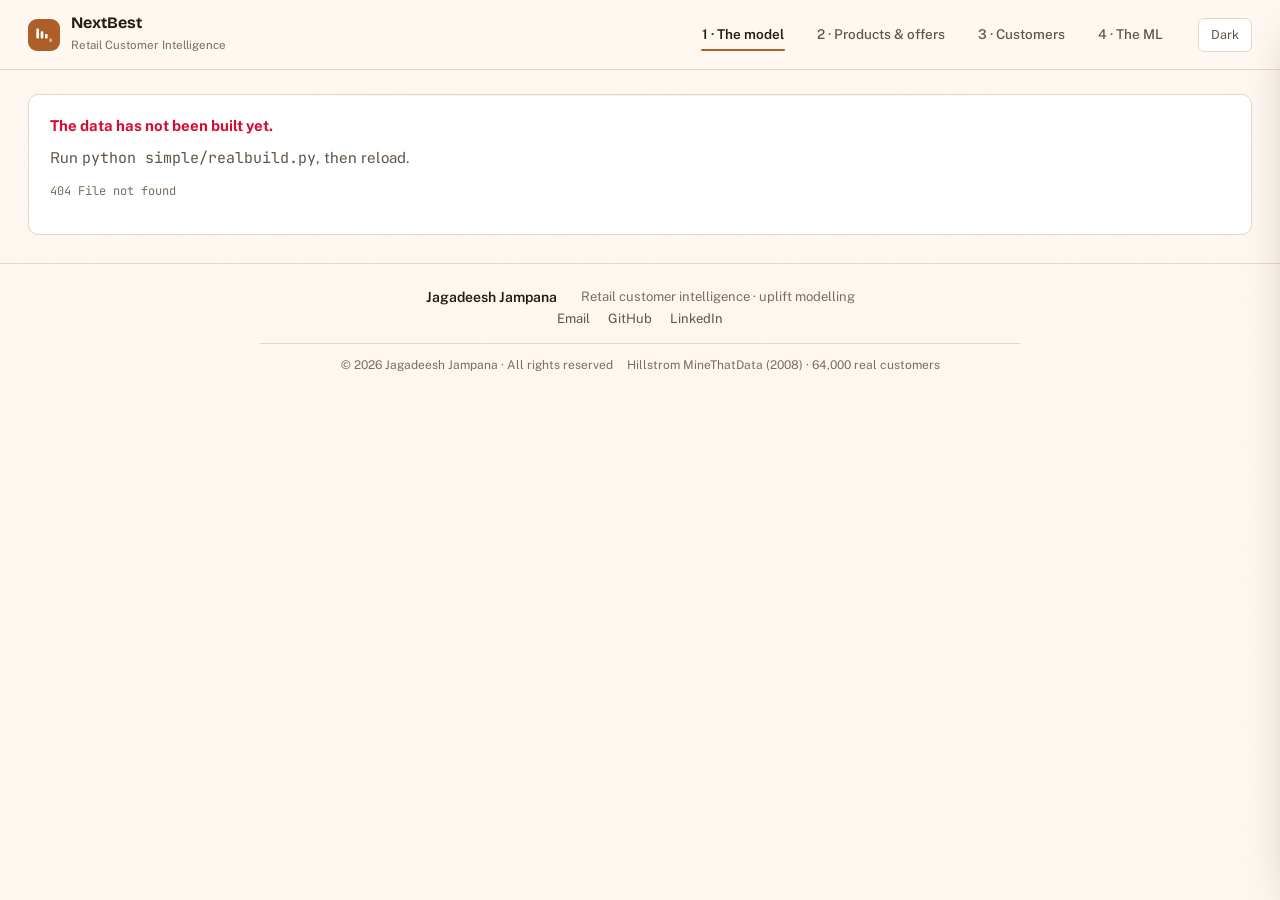
==== docs/index.html @ edd1a8e9 "Warm theme, copper brand, full-width layout The neutrals were plum-tinted and read pink. Rebuilt on " ====
<!doctype html>
<html lang="en" data-theme="light">
<head>
<meta charset="utf-8">
<meta name="viewport" content="width=device-width,initial-scale=1">
<title>NextBest</title>
<meta property="og:title" content="NextBest — Retail Customer Intelligence">
<meta name="description" content="Which customers a campaign actually changes the behaviour of, measured on 64,000 real customers.">
<link rel="preconnect" href="https://fonts.googleapis.com">
<link rel="preconnect" href="https://fonts.gstatic.com" crossorigin>
<link rel="stylesheet" href="https://fonts.googleapis.com/css2?family=Bricolage+Grotesque:opsz,wght@12..96,600;12..96,700;12..96,800&family=JetBrains+Mono:wght@400;500&family=Public+Sans:wght@400;500;600&display=swap">
<link rel="stylesheet" href="styles.css?v=4a8e8491">
<link rel="icon" href="data:image/svg+xml,<svg xmlns='http://www.w3.org/2000/svg' viewBox='0 0 32 32'><rect width='32' height='32' rx='8' fill='%23AD5E29'/><g fill='white' transform='translate(4 4) scale(1)'><rect x='2.8' y='4.2' width='3.2' height='12' rx='1.1'/><rect x='8' y='7.4' width='3.2' height='8.8' rx='1.1'/><rect x='13.2' y='10.8' width='3.2' height='5.4' rx='1.1'/><rect x='18.4' y='16.2' width='3.2' height='4.2' rx='1.1' opacity='.55'/></g></svg>">
<script>window.NB_STATIC=1</script>
</head>
<body>

<header class="top">
  <div class="top-in">
    <div class="brand">
      <div class="mark" id="mark" role="img" aria-label="NextBest"><svg viewBox="0 0 24 24" fill="currentColor" aria-hidden="true" focusable="false"><rect x="2.8" y="4.2" width="3.2" height="12" rx="1.1"/><rect x="8" y="7.4" width="3.2" height="8.8" rx="1.1"/><rect x="13.2" y="10.8" width="3.2" height="5.4" rx="1.1"/><rect x="18.4" y="16.2" width="3.2" height="4.2" rx="1.1" opacity=".55"/></svg></div>
      <div><b id="bname">NextBest</b><span id="btag">Retail Customer Intelligence</span></div>
    </div>
    <nav class="tabs" role="tablist" aria-label="Sections">
      <button class="tab on" data-tab="models" role="tab" aria-selected="true">1 &middot; The model</button>
      <button class="tab" data-tab="products" role="tab" aria-selected="false">2 &middot; Products &amp; offers</button>
      <button class="tab" data-tab="customers" role="tab" aria-selected="false">3 &middot; Customers</button>
      <button class="tab" data-tab="reference" role="tab" aria-selected="false">4 &middot; The ML</button>
    </nav>
    <button class="iconbtn" id="theme" aria-label="Switch colour theme">Light</button>
  </div>
</header>

<main class="wrap" id="view"></main>

<footer class="site-foot">
  <div class="foot-in foot-who">
    <b>Jagadeesh Jampana</b><span>Retail customer intelligence &middot; uplift modelling</span>
  </div>
  <nav class="foot-in foot-links" aria-label="Contact">
    <a href="mailto:jagadeeshjampana5@gmail.com">Email</a>
    <a href="https://github.com/Jampana-Jagadeesh" target="_blank" rel="noopener">GitHub</a>
    <a href="https://linkedin.com/in/jampana-jagadeesh-9704002a2/" target="_blank" rel="noopener">LinkedIn</a>
  </nav>
  <div class="foot-in foot-legal">
    <span>&copy; 2026 Jagadeesh Jampana &middot; All rights reserved</span>
    <span>Hillstrom MineThatData (2008) &middot; 64,000 real customers</span>
  </div>
</footer>

<div class="scrim" id="scrim"></div>
<aside class="drawer" id="drawer" aria-label="Customer detail"></aside>

<script src="app.js?v=efc2454f"></script>
</body>
</html>
---- docs/styles.css ----
/* ==========================================================================
   NextBest - Retail Customer Intelligence

   Theme: WARM. Cream and espresso, copper brand, colour only on the data.

   Anchored on #FFF8F0 and #2C1A0E. The neutrals carry a warm hue rather than
   being flat grey, which is what stops an interface reading as defaulted.

   The brand is copper and appears only as identity -- the mark, the focus ring.
   It sits well away from every data colour (dE 19.8 light, 39.4 dark), so it
   can never be misread as a value. An earlier palette used one colour for both
   the brand and the persuadable quadrant.

   blue = act, amber = leave alone, warm grey = ignore, red = stop.

   Contrast: all 40 foreground/background pairs clear WCAG AA 4.5:1 in both
   modes, including every colour on its own tinted ground.

   In light mode the page and the card sit close together by design -- the card
   is white on cream -- so the hairline does the separating at 1.35:1 against
   the page and 1.42:1 against the card.

   Colour-blind separation between the four states, worst pair:
   light  protanopia dE 17.0, deuteranopia dE 12.2
   dark   protanopia dE 10.6, deuteranopia dE 12.6
   Icons carry the meaning too, because with four states where one must be grey
   and one must be red, no hue assignment clears every gate.
   ========================================================================= */

:root{
  /* ---- surfaces: warm cream, white cards ------------------------------- */
  --bg:#FFF8F0; --card:#FFFFFF; --card2:#FAF2E8; --card3:#F4E8D9;
  --line:#E4D6C8; --line2:#C8B29D;
  --ink:#241B14; --ink2:#615448; --ink3:#7B6D60;

  /* ---- brand: identity, navigation, focus. Never a data colour. -------- */
  --accent:#AD5E29; --accent-soft:#FAECE1; --on-accent:#FFFFFF;

  /* ---- the four decisions: the only hue that carries meaning ----------- */
  --act:#0967DB;     --act-soft:#E3EEFC;     /* contact them       5.31:1 */
  --caution:#755602; --caution-soft:#FCF4E3; /* no offer needed    6.64:1 */
  --dead:#7B6D60;    --dead-soft:#FAF2E8;    /* not worth it       4.68:1 */
  --harm:#D20D31;    --harm-soft:#FCE3E8;    /* leave them alone   5.31:1 */
  --on-harm:#FFFFFF;
  /* brighter still, for graphics and large figures, where the gate is 3:1 */
  --act-v:#0473FB; --caution-v:#B57B00; --dead-v:#7B6D60; --harm-v:#F60934;

  --pos:var(--act); --neg:var(--harm); --zero:var(--ink3);

  --good:var(--act); --good-soft:var(--act-soft);
  --calm:var(--caution); --calm-soft:var(--caution-soft);
  --mute:var(--dead); --mute-soft:var(--dead-soft);
  --stop:var(--harm); --stop-soft:var(--harm-soft); --on-stop:var(--on-harm);

  --r:10px; --r2:6px;
  --shadow:0 1px 2px rgba(36,27,20,.05), 0 1px 3px rgba(36,27,20,.07);
  --lift:0 18px 48px -24px rgba(36,27,20,.45);
  --grain:url("data:image/svg+xml,%3Csvg xmlns='http://www.w3.org/2000/svg' width='140' height='140'%3E%3Cfilter id='g'%3E%3CfeTurbulence type='fractalNoise' baseFrequency='.85' numOctaves='3' stitchTiles='stitch'/%3E%3C/filter%3E%3Crect width='140' height='140' filter='url(%23g)' opacity='.03'/%3E%3C/svg%3E");
  color-scheme:light;
}
[data-theme="dark"]{
  --bg:#2C1A0E; --card:#3F2715; --card2:#4F341E; --card3:#5F4029;
  --line:#724C2F; --line2:#8B6141;
  --ink:#FBF6F1; --ink2:#DACCBE; --ink3:#B5A28F;

  --accent:#D37E45; --accent-soft:#4F341E; --on-accent:#2C1A0E;

  --act:#4294F7;     --act-soft:#122236;     /* 4.83:1 */
  --caution:#FBAD04; --caution-soft:#33280F; /* 7.72:1 */
  --dead:#B5A28F;    --dead-soft:#4F341E;    /* 4.94:1 */
  --harm:#F5607B;    --harm-soft:#361218;    /* 4.60:1 */
  --on-harm:#2C1A0E;
  --act-v:#4294F7; --caution-v:#FFAE01; --dead-v:#B5A28F; --harm-v:#F5607B;

  --pos:var(--act); --neg:var(--harm); --zero:var(--ink3);

  --good:var(--act); --good-soft:var(--act-soft);
  --calm:var(--caution); --calm-soft:var(--caution-soft);
  --mute:var(--dead); --mute-soft:var(--dead-soft);
  --stop:var(--harm); --stop-soft:var(--harm-soft); --on-stop:var(--on-harm);

  --shadow:0 1px 2px rgba(0,0,0,.4), 0 1px 3px rgba(0,0,0,.3);
  --lift:0 18px 48px -20px rgba(0,0,0,.85);
  --grain:url("data:image/svg+xml,%3Csvg xmlns='http://www.w3.org/2000/svg' width='140' height='140'%3E%3Cfilter id='g'%3E%3CfeTurbulence type='fractalNoise' baseFrequency='.85' numOctaves='3' stitchTiles='stitch'/%3E%3C/filter%3E%3Crect width='140' height='140' filter='url(%23g)' opacity='.045'/%3E%3C/svg%3E");
  color-scheme:dark;
}

*{box-sizing:border-box}

@media (max-width:640px){
  /* The four labels wrapped to 2-3 lines each and pushed content off screen. */
  .tabs{overflow-x:auto;scrollbar-width:none;margin-left:0;width:100%}
  .tabs::-webkit-scrollbar{display:none}
  .tab{white-space:nowrap;flex:none;padding:7px 11px;font-size:12.5px}
  .top-in{flex-wrap:wrap;gap:10px}
}

@media print{
  /* Without this the scroll reveal never fires and every page prints blank. */
  .rv,.rv.in{opacity:1!important;transform:none!important}
  body{background:#fff!important;background-image:none!important;color:#000}
  .top,.tabs,.dl,.iconbtn,.scrim,.drawer{display:none!important}
  body::after,body::before{display:none!important}
  .card,.mblock,.hero,.rw,.groups{break-inside:avoid;page-break-inside:avoid}
}
body{margin:0;background-color:var(--bg);background-image:var(--grain);color:var(--ink);
     font:15px/1.6 "Public Sans","Segoe UI",system-ui,sans-serif;-webkit-font-smoothing:antialiased}
h1,h2,h3,h4{font-family:"Bricolage Grotesque","Public Sans",system-ui,sans-serif;margin:0;letter-spacing:-.02em}
.mono,.num{font-family:"JetBrains Mono",ui-monospace,Consolas,monospace;
           font-variant-numeric:tabular-nums}
/* Charts are SVG, so ticks need it set on the element that renders them. */
svg text{font-variant-numeric:tabular-nums}
/* The hero figures keep proportional numerals -- they are display type. */
.v.hero,.big3,.grp .n{font-variant-numeric:normal}
.num{font-variant-numeric:tabular-nums}
button{font:inherit;color:inherit;cursor:pointer}
:focus-visible{outline:2px solid var(--accent);outline-offset:2px;border-radius:5px}
p{margin:0 0 12px}

/* ---------------------------------------------------------------- header */
.top{position:sticky;top:0;z-index:30;background:color-mix(in srgb,var(--bg) 92%,transparent);
     backdrop-filter:blur(14px);border-bottom:1px solid var(--line)}
.top-in{max-width:1760px;margin:0 auto;padding:13px clamp(16px,2.2vw,34px);display:flex;align-items:center;gap:20px}
.brand{display:flex;align-items:center;gap:11px;flex:none}
.mark{width:32px;height:32px;border-radius:9px;background:var(--accent);display:grid;place-items:center;
      color:var(--on-accent);flex:none}
.mark svg{width:20px;height:20px;display:block}
.brand b{font-family:"Bricolage Grotesque",sans-serif;font-weight:700;font-size:16px;display:block;line-height:1.2}
.brand span{font-size:11.5px;color:var(--ink3)}
.tabs{display:flex;gap:3px;margin-left:auto}
.tab{background:none;border:none;padding:7px 15px;border-radius:var(--r2);color:var(--ink2);
     position:relative;
     font-size:13.5px;font-weight:500;transition:.15s}
.tab:hover{background:var(--card2);color:var(--ink)}
/* Quiet chrome: the current tab is marked, not filled. */
.tab.on{background:none;color:var(--ink);font-weight:600}
.tab.on::after{content:"";position:absolute;left:14px;right:14px;bottom:1px;height:2px;
               background:var(--accent);border-radius:2px}
.iconbtn{background:var(--card);border:1px solid var(--line);border-radius:var(--r2);padding:6px 12px;
         font-size:12.5px;color:var(--ink2);flex:none;transition:.15s}
.iconbtn:hover{border-color:var(--line2);color:var(--ink)}

.wrap{max-width:1760px;margin:0 auto;padding:24px clamp(16px,2.2vw,34px) 28px}
.head{margin-bottom:20px}
.head h2{font-size:23px;margin-bottom:5px}
.head p{color:var(--ink2);max-width:none;margin:0;font-size:14.5px}

/* ----------------------------------------------------------------- cards */
.card{background:var(--card);border:1px solid var(--line);border-radius:var(--r)}
.card:hover{border-color:var(--line2)}
.card-h{padding:17px 21px 14px;border-bottom:1px solid var(--line);display:flex;
        justify-content:space-between;align-items:baseline;gap:14px;flex-wrap:wrap}
.card-h h3{font-size:16px}
.card-h .hint{font-size:12px;color:var(--ink3)}
.card-b{padding:19px 21px 21px}
.stack{display:flex;flex-direction:column;gap:16px}
.g2{display:grid;grid-template-columns:1fr 1fr;gap:16px}
.g21{display:grid;grid-template-columns:1.6fr 1fr;gap:16px}
@media(max-width:940px){.g2,.g21{grid-template-columns:1fr}}

.lab{font-family:"JetBrains Mono",monospace;font-size:10px;letter-spacing:.14em;
     text-transform:uppercase;color:var(--ink3);margin-bottom:8px}

/* -------------------------------------------------------------- problem */
.problem{background:var(--card);border:1px solid var(--line);border-left:3px solid var(--stop);
         border-radius:var(--r);padding:24px 26px}
.problem .lab{color:var(--stop)}
.problem h2{font-size:clamp(20px,3vw,27px);line-height:1.22;margin-bottom:13px;max-width:30ch}
.problem p{color:var(--ink2);font-size:14.5px;max-width:80ch}
.problem .aside{background:var(--stop-soft);border-radius:var(--r2);padding:12px 15px;
                font-size:13.5px;color:var(--ink2);margin-top:4px}
.problem .aside b{color:var(--ink)}

/* --------------------------------------------------------------- answer */
.answer{background:var(--card);border:1px solid var(--line);border-left:3px solid var(--accent);
        border-radius:var(--r);padding:24px 26px}
.answer .lab{color:var(--accent)}
/* Number and its headline read as one line, centred on each other rather than
   sharing a baseline -- a 68px figure next to 19px text looks broken on a
   baseline. Detail then flows full width underneath, so it reads top to bottom. */
.big{display:flex;align-items:center;gap:20px;flex-wrap:wrap;margin-bottom:14px}
.big .n{font-family:"Bricolage Grotesque",sans-serif;font-weight:800;font-size:clamp(44px,8vw,68px);
        line-height:1;letter-spacing:-.045em;color:var(--stop);flex:none}
.big .t{font-size:clamp(17px,2.2vw,21px);color:var(--ink);font-weight:600;
        letter-spacing:-.015em;line-height:1.25;max-width:20ch}
.answer .detail{font-size:14.5px;color:var(--ink2);max-width:82ch;margin:0 0 14px}
.answer .detail b{color:var(--ink);font-weight:600}
.answer .sol{font-size:14.5px;color:var(--ink2);max-width:82ch;margin:0;
             border-top:1px solid var(--line);padding-top:14px}
.answer .sol b{color:var(--ink)}

/* --------------------------------------------------------------- groups */
.groups{display:grid;grid-template-columns:repeat(auto-fit,minmax(210px,1fr));gap:1px;
        background:var(--line);border:1px solid var(--line);border-radius:var(--r);overflow:hidden}
.grp{background:var(--card);padding:17px 19px 17px 16px;border:none;
     border-left:4px solid transparent;text-align:left;width:100%;transition:.15s}
.grp:hover{background:var(--card2)}
.grp.picked{outline:2px solid var(--accent);outline-offset:-2px}
.grp .n{font-family:"Bricolage Grotesque",sans-serif;font-weight:700;font-size:28px;
        letter-spacing:-.03em;line-height:1;font-variant-numeric:tabular-nums}
.grp .l{font-size:14px;font-weight:600;margin:8px 0 4px}
.grp .w{font-size:12.5px;color:var(--ink3);line-height:1.45}
.grp .go{font-size:11.5px;color:var(--accent);margin-top:9px;display:inline-block}
.grp.good{border-left-color:var(--act);background:var(--act-soft)} .grp.good .n{color:var(--act-v)}
.grp.neutral{border-left-color:var(--caution);background:var(--caution-soft)} .grp.neutral .n{color:var(--calm)}
.grp.muted{border-left-color:var(--dead);background:var(--dead-soft)} .grp.muted .n{color:var(--mute)}
.grp.bad{border-left-color:var(--harm);background:var(--harm-soft)} .grp.bad .n{color:var(--stop)}

/* ------------------------------------------------------------- vs table */
.vs{display:grid;grid-template-columns:1fr 1fr 1fr;gap:1px;background:var(--line);
    border:1px solid var(--line);border-radius:var(--r);overflow:hidden}
.vs>div{background:var(--card);padding:16px 19px}
.vs .k{font-family:"JetBrains Mono",monospace;font-size:10px;letter-spacing:.11em;
       text-transform:uppercase;color:var(--ink3);margin-bottom:7px}
.vs .v{font-size:23px;font-weight:600;letter-spacing:-.025em;font-variant-numeric:tabular-nums}
.vs .s{font-size:12.5px;color:var(--ink3);margin-top:5px}
.vs .loss .v{color:var(--stop)}
.vs .loss .s{color:var(--stop)}
.vs .win .v{color:var(--ink)}
.vs .gain{background:var(--good-soft)}
.vs .gain .v{color:var(--good)}
.vs .gain .s{color:var(--good)}
@media(max-width:760px){.vs{grid-template-columns:1fr}}

/* ------------------------------------------------------------ kpi strip */
.kpis{display:grid;grid-template-columns:repeat(auto-fit,minmax(150px,1fr));gap:1px;
      background:var(--line);border:1px solid var(--line);border-radius:var(--r);overflow:hidden}
.kpis>div{background:var(--card);padding:14px 17px}
.kpis dt{font-family:"JetBrains Mono",monospace;font-size:10px;letter-spacing:.11em;
         text-transform:uppercase;color:var(--ink3);margin:0 0 6px}
.kpis dd{margin:0;font-size:20px;font-weight:600;letter-spacing:-.02em;font-variant-numeric:tabular-nums}

/* ----------------------------------------------------------------- bars */
.bars{display:flex;flex-direction:column;gap:11px}
.bar{display:grid;grid-template-columns:120px 1fr 92px;gap:12px;align-items:center}
.bar .nm{font-size:13.5px;color:var(--ink2)}
.bar .tr{height:9px;background:var(--card3);border-radius:5px;overflow:hidden}
/* A chart fill is data, so it takes a data colour -- never the brand. */
.bar .tr i{display:block;height:100%;border-radius:5px;background:var(--act)}
.bar .vv{font-size:13px;text-align:right;font-variant-numeric:tabular-nums;color:var(--ink)}

/* ---------------------------------------------------------------- table */
.tw{overflow-x:auto;background:var(--card);border:1px solid var(--line);border-radius:var(--r)}
table{width:100%;border-collapse:collapse;font-size:13.5px;
       font-variant-numeric:tabular-nums}
th{text-align:left;font-family:"JetBrains Mono",monospace;font-size:10px;letter-spacing:.1em;
   text-transform:uppercase;color:var(--ink3);font-weight:500;padding:11px 15px;
   border-bottom:1px solid var(--line);background:var(--card2);white-space:nowrap}
td{padding:11px 15px;border-bottom:1px solid var(--line);color:var(--ink2);white-space:nowrap}
tr:last-child td{border-bottom:none}
tbody tr.click{cursor:pointer}
tbody tr.click:hover td{background:var(--card2);color:var(--ink)}
td.s{color:var(--ink);font-weight:500}
td.r,th.r{text-align:right;font-variant-numeric:tabular-nums}
.up{color:var(--good)} .dn{color:var(--stop)}

.pill{display:inline-flex;align-items:center;gap:5px;font-size:11.5px;font-weight:500;
      padding:3px 9px;border-radius:var(--r2);white-space:nowrap;
      border:1px solid color-mix(in srgb, currentColor 25%, transparent)}
.pill::before{content:"";width:5px;height:5px;border-radius:50%;background:currentColor}
.pill.contact{background:var(--good-soft);color:var(--good)}
.pill.no_offer{background:var(--calm-soft);color:var(--calm)}
.pill.not_worth{background:var(--mute-soft);color:var(--mute)}
.pill.suppress{background:var(--stop-soft);color:var(--stop)}
.tag{font-family:"JetBrains Mono",monospace;font-size:10px;letter-spacing:.09em;text-transform:uppercase;
     color:var(--ink3);border:1px solid var(--line);border-radius:4px;padding:2px 7px}

/* -------------------------------------------------------------- filters */
.filters{display:flex;flex-wrap:wrap;gap:12px 16px;align-items:flex-end}
.f{display:flex;flex-direction:column;gap:6px}
.f label{font-family:"JetBrains Mono",monospace;font-size:10px;letter-spacing:.11em;
         text-transform:uppercase;color:var(--ink3)}
select,input[type=text]{background:var(--card2);border:1px solid var(--line);color:var(--ink);
  border-radius:var(--r2);padding:8px 11px;font:inherit;font-size:13.5px;min-width:158px}
select:hover,input[type=text]:hover{border-color:var(--line2)}
.btn{background:var(--card2);border:1px solid var(--line);border-radius:var(--r2);padding:8px 15px;
     font-size:13px;color:var(--ink2)}
.btn:hover{border-color:var(--line2);color:var(--ink)}
.btn:disabled{opacity:.4;cursor:default}

/* --------------------------------------------------------------- reward */
.rw{background:var(--card);border:1px solid var(--line);border-radius:var(--r);padding:20px 22px;border-top:3px solid var(--line2)}
.rw .n{font-family:"Bricolage Grotesque",sans-serif;font-weight:700;font-size:30px;letter-spacing:-.03em;
       color:var(--good);line-height:1;font-variant-numeric:tabular-nums}
.rw h3{font-size:17px;margin:9px 0 6px}
.rw p{font-size:13.5px;color:var(--ink2);margin:0 0 12px}
.rw .foot{font-size:12.5px;color:var(--ink3);border-top:1px solid var(--line);padding-top:11px}
.rw .foot b{color:var(--ink)}

/* --------------------------------------------------------------- models */
.mrow{display:grid;grid-template-columns:290px 1fr;gap:18px;align-items:start}
@media(max-width:940px){.mrow{grid-template-columns:1fr}}
.mlist{display:flex;flex-direction:column;gap:8px;position:sticky;top:84px}
@media(max-width:940px){.mlist{position:static}}
.mc{background:var(--card);border:1px solid var(--line);border-radius:var(--r);padding:14px 16px;
    text-align:left;width:100%;transition:.15s}
.mc:hover{border-color:var(--line2)}
.mc.on{border-color:var(--accent);background:var(--accent-soft)}
.mc h4{font-size:14.5px;margin-bottom:4px}
.mc .a{font-size:12.5px;color:var(--ink3);line-height:1.45;margin-bottom:9px}
.mc.on .a{color:var(--ink2)}
.mc .m{display:flex;justify-content:space-between;font-size:11px;color:var(--ink3);
       font-family:"JetBrains Mono",monospace}
.badge{font-size:10.5px;font-weight:600;letter-spacing:.04em;text-transform:uppercase;
       padding:4px 10px;border-radius:var(--r2);white-space:nowrap;flex:none}
.badge.best,.badge.good{background:var(--good-soft);color:var(--good)}
.badge.ok{background:var(--calm-soft);color:var(--calm)}
.badge.avoid{background:var(--stop-soft);color:var(--stop)}

.stats{display:grid;grid-template-columns:repeat(auto-fit,minmax(112px,1fr));gap:1px;
       background:var(--line);border:1px solid var(--line);border-radius:var(--r2);
       overflow:hidden;margin-bottom:18px}
.stats>div{background:var(--card);padding:11px 14px}
.stats .k{font-family:"JetBrains Mono",monospace;font-size:9.5px;letter-spacing:.1em;
          text-transform:uppercase;color:var(--ink3);margin-bottom:5px}
.stats .v{font-size:20px;font-weight:600;letter-spacing:-.025em;font-variant-numeric:tabular-nums}
.stats .v.up{color:var(--good)} .stats .v.dn{color:var(--stop)}

.sec{margin-bottom:17px} .sec:last-child{margin-bottom:0}
.sec p{margin:0;color:var(--ink2);font-size:14.5px}
.quote{background:var(--card2);border-left:2px solid var(--accent);border-radius:0 var(--r2) var(--r2) 0;
       padding:13px 16px}
.quote p{color:var(--ink2);font-size:14px}
.warn{background:var(--stop-soft);border-left:2px solid var(--stop);border-radius:0 var(--r2) var(--r2) 0;
      padding:13px 16px}
.warn p{color:var(--ink2);font-size:14px;margin:0}
.note{background:var(--card2);border-left:2px solid var(--accent);border-radius:0 var(--r2) var(--r2) 0;
      padding:12px 15px;font-size:13.5px;color:var(--ink2)}
.note b{color:var(--ink)}

dl.gl{margin:0;display:grid;gap:16px}
dl.gl dt{font-weight:600;font-size:15px;margin-bottom:3px;font-family:"Bricolage Grotesque",sans-serif}
dl.gl dd{margin:0;color:var(--ink2);font-size:14.5px}

/* --------------------------------------------------------------- drawer */
.scrim{position:fixed;inset:0;background:rgba(0,0,0,.55);opacity:0;pointer-events:none;
       transition:opacity .2s;z-index:40}
.scrim.open{opacity:1;pointer-events:auto}
.drawer{position:fixed;top:0;right:0;height:100vh;width:min(520px,94vw);background:var(--card);
        border-left:1px solid var(--line);transform:translateX(100%);
        transition:transform .24s cubic-bezier(.4,0,.2,1);z-index:50;overflow-y:auto;
        box-shadow:var(--lift)}
.drawer.open{transform:translateX(0)}
.dh{position:sticky;top:0;background:var(--card);z-index:2;padding:18px 21px 15px;
    border-bottom:1px solid var(--line);display:flex;justify-content:space-between;
    align-items:flex-start;gap:12px}
.db{padding:19px 21px 42px;display:flex;flex-direction:column;gap:18px}
.kv{display:grid;grid-template-columns:repeat(auto-fit,minmax(108px,1fr));gap:1px;background:var(--line);
    border:1px solid var(--line);border-radius:var(--r2);overflow:hidden}
.kv>div{background:var(--card);padding:10px 12px}
.kv dt{font-family:"JetBrains Mono",monospace;font-size:9.5px;letter-spacing:.1em;
       text-transform:uppercase;color:var(--ink3);margin:0 0 4px}
.kv dd{margin:0;font-size:13.5px;font-weight:500;font-variant-numeric:tabular-nums}

.verdict{border-radius:var(--r);padding:19px 21px;border:1px solid}
.verdict.good{border-color:var(--good);background:var(--good-soft)}
.verdict.neutral{border-color:var(--calm);background:var(--calm-soft)}
.verdict.muted{border-color:var(--line2);background:var(--mute-soft)}
.verdict.bad{border-color:var(--stop);background:var(--stop-soft)}
.verdict .t{font-family:"Bricolage Grotesque",sans-serif;font-size:24px;font-weight:700;
            letter-spacing:-.03em;line-height:1.1;margin-bottom:6px}
.verdict.good .t{color:var(--good)} .verdict.bad .t{color:var(--stop)}
.verdict.neutral .t{color:var(--calm)}
.verdict p{margin:0;font-size:13.5px;color:var(--ink2)}

.cf{display:grid;grid-template-columns:132px 1fr 58px;gap:11px;align-items:center;margin-bottom:8px}
.cf .t{font-size:12.5px;color:var(--ink2)}
.cf .tr{height:9px;background:var(--card3);border-radius:5px;overflow:hidden}
.cf .tr i{display:block;height:100%;border-radius:5px}
.cf .v{font-size:12.5px;text-align:right;font-variant-numeric:tabular-nums;
       font-family:"JetBrains Mono",monospace}

.sk{background:linear-gradient(90deg,var(--card2) 25%,var(--card3) 50%,var(--card2) 75%);
    background-size:200% 100%;animation:sk 1.3s infinite;border-radius:var(--r)}
@keyframes sk{0%{background-position:200% 0}100%{background-position:-200% 0}}
.empty{padding:38px;text-align:center;color:var(--ink3);font-size:13.5px}
svg{display:block;overflow:visible}
.ax{font-family:"JetBrains Mono",monospace;font-size:9.5px;fill:var(--ink3)}

@media(max-width:860px){.top-in{flex-wrap:wrap}.tabs{width:100%;order:3;margin-left:0}.wrap{padding:16px}}
@media(prefers-reduced-motion:reduce){*{transition:none!important;animation:none!important}}

/* ------------------------------------------------- one card per model, open */
.mblock{background:var(--card);border:1px solid var(--line);border-radius:var(--r);overflow:hidden;margin-bottom:16px}
.mblock.pick{border-color:var(--accent)}
.mblock.wrong{border-color:var(--stop)}
.mhead{display:flex;align-items:flex-start;gap:14px;padding:19px 22px 16px;
       border-bottom:1px solid var(--line);flex-wrap:wrap}
.mnum{width:34px;height:34px;border-radius:9px;background:var(--card3);color:var(--ink2);
      display:grid;place-items:center;flex:none;font-family:"Bricolage Grotesque",sans-serif;
      font-weight:700;font-size:16px}
.mblock.pick .mnum{background:var(--accent);color:var(--on-accent)}
.mblock.wrong .mnum{background:var(--stop);color:var(--on-stop)}
.mhead .t{flex:1;min-width:200px}
.mhead h3{font-size:18px;margin-bottom:4px}
.mhead .say{font-size:13.5px;color:var(--ink2);margin:0}
.mbody{padding:19px 22px 22px}
.mgrid{display:grid;grid-template-columns:1fr 1fr;gap:17px}
@media(max-width:820px){.mgrid{grid-template-columns:1fr}}

/* ------------------------------------------------------ best / worst product */
.pf{display:grid;grid-template-columns:1fr 1fr;gap:16px;margin-bottom:16px}
@media(max-width:820px){.pf{grid-template-columns:1fr}}
.pcard{background:var(--card);border:1px solid var(--line);border-radius:var(--r);
       padding:21px 23px;border-top:3px solid var(--line2)}
.pcard.win{border-top-color:var(--good)}
.pcard.weak{border-top-color:var(--stop)}
.pcard .lab{margin-bottom:10px}
.pcard.win .lab{color:var(--good)} .pcard.weak .lab{color:var(--stop)}
.pcard h3{font-size:22px;margin-bottom:3px}
.pcard .sub{font-size:13px;color:var(--ink3);margin-bottom:15px}
.pcard .figs{display:grid;grid-template-columns:repeat(3,1fr);gap:1px;background:var(--line);
             border:1px solid var(--line);border-radius:var(--r2);overflow:hidden;margin-bottom:15px}
.pcard .figs>div{background:var(--card);padding:10px 12px}
.pcard .figs .k{font-family:"JetBrains Mono",monospace;font-size:9px;letter-spacing:.1em;
                text-transform:uppercase;color:var(--ink3);margin-bottom:4px}
.pcard .figs .v{font-size:16px;font-weight:600;font-variant-numeric:tabular-nums;letter-spacing:-.02em}
.fix{background:var(--good-soft);border-radius:var(--r2);padding:14px 16px}
.fix .t{font-family:"Bricolage Grotesque",sans-serif;font-size:17px;font-weight:700;
        color:var(--good);margin-bottom:5px}
.fix p{margin:0;font-size:13.5px;color:var(--ink2)}
.fix .n{display:block;margin-top:9px;font-family:"JetBrains Mono",monospace;
        font-size:13px;color:var(--ink)}
.fix.none{background:var(--mute-soft)}
.fix.none .t{color:var(--ink2)}

/* -------------------------------------------- numbered steps in the drawer */
.step{display:flex;align-items:center;gap:9px;margin-bottom:9px}
.step i{width:21px;height:21px;border-radius:6px;background:var(--card3);color:var(--ink2);
        display:grid;place-items:center;font-family:"JetBrains Mono",monospace;font-size:10.5px;
        font-style:normal;font-weight:500;flex:none}
.step .lab{margin:0}
.step.final i{background:var(--accent);color:var(--on-accent)}
.verdict .then{font-family:"JetBrains Mono",monospace;font-size:10px;letter-spacing:.13em;
               text-transform:uppercase;opacity:.75;margin-bottom:7px;display:block}

/* --------------------------------------- what a model would have you actually do */
.did{border-radius:var(--r2);padding:16px 18px;margin-bottom:18px;border:1px solid}
.did.win{background:var(--good-soft);border-color:var(--good)}
.did.mid{background:var(--card2);border-color:var(--line2)}
.did.bad{background:var(--stop-soft);border-color:var(--stop)}
.did .lab{margin-bottom:11px}
.did.win .lab{color:var(--good)} .did.bad .lab{color:var(--stop)}
.did .row{display:grid;grid-template-columns:repeat(auto-fit,minmax(128px,1fr));gap:16px}
.did .row>div{min-width:0}
.did .k{font-family:"JetBrains Mono",monospace;font-size:9.5px;letter-spacing:.1em;
        text-transform:uppercase;color:var(--ink3);margin-bottom:5px}
.did .v{font-size:20px;font-weight:700;letter-spacing:-.025em;font-variant-numeric:tabular-nums;
        font-family:"Bricolage Grotesque",sans-serif}
.did.win .v.hero{color:var(--good)} .did.bad .v.hero{color:var(--stop)}
.did .said{margin:12px 0 0;font-size:13.5px;color:var(--ink2)}
.did .said b{color:var(--ink)}

.ladder{display:flex;flex-direction:column;gap:9px}
.lrow{display:grid;grid-template-columns:190px 1fr 132px;gap:13px;align-items:center}
.lrow .nm{font-size:13.5px;color:var(--ink2);white-space:nowrap;overflow:hidden;text-overflow:ellipsis}
.lrow .tr{height:12px;background:var(--card3);border-radius:6px;position:relative;overflow:hidden}
.lrow .tr i{position:absolute;top:0;height:100%;border-radius:6px}
.lrow .tr .zero{position:absolute;top:0;height:100%;width:1px;background:var(--line2)}
.lrow .vv{font-size:13px;text-align:right;font-variant-numeric:tabular-nums;
          font-family:"JetBrains Mono",monospace}

/* --------------------------------------------------- what we are predicting */
.pred{background:var(--accent-soft);border:1px solid var(--accent);border-radius:var(--r);
      padding:20px 23px;margin-bottom:18px}
.pred .lab{color:var(--accent);margin-bottom:9px}
.pred p{margin:0;font-size:clamp(16px,2.1vw,19px);line-height:1.35;color:var(--ink);
        font-weight:500;letter-spacing:-.01em;max-width:46ch}
.pred .sub{margin-top:10px;font-size:13.5px;color:var(--ink2);font-weight:400;max-width:70ch}

.mpred{background:var(--card2);border-radius:var(--r2);padding:13px 16px;margin-bottom:16px}
.mpred .k{font-family:"JetBrains Mono",monospace;font-size:9.5px;letter-spacing:.11em;
          text-transform:uppercase;color:var(--ink3);margin-bottom:5px}
.mpred p{margin:0;font-size:14.5px;color:var(--ink)}

.three{display:grid;grid-template-columns:repeat(3,1fr);gap:1px;background:var(--line);
       border:1px solid var(--line);border-radius:var(--r2);overflow:hidden}
.three>div{background:var(--card);padding:13px 15px}
.three .k{font-family:"JetBrains Mono",monospace;font-size:9.5px;letter-spacing:.1em;
          text-transform:uppercase;margin-bottom:6px;color:var(--ink3)}
.three .g .k{color:var(--good)} .three .b .k{color:var(--stop)}
.three p{margin:0;font-size:13.5px;color:var(--ink2);line-height:1.5}
@media(max-width:780px){.three{grid-template-columns:1fr}}

/* == page-1 summary == */
.hero{background:var(--card);border:1px solid var(--line);border-radius:var(--r);overflow:hidden;margin-bottom:16px}
.hero-top{padding:24px 26px 20px;border-bottom:1px solid var(--line)}
.hero-top .lab{color:var(--ink3)}
.hero-top h2{font-size:clamp(19px,2.8vw,25px);line-height:1.25;max-width:34ch;margin-bottom:10px}
.hero-top p{margin:0;color:var(--ink2);font-size:14px;max-width:84ch}
.hero-grid{display:grid;grid-template-columns:auto 1fr}
@media(max-width:820px){.hero-grid{grid-template-columns:1fr}}
.hero-num{padding:22px 26px;border-right:1px solid var(--line);display:flex;
          flex-direction:column;justify-content:center;min-width:236px}
@media(max-width:820px){.hero-num{border-right:none;border-bottom:1px solid var(--line)}}
.hero-num .big2{font-family:"Bricolage Grotesque",sans-serif;font-weight:800;
                font-size:clamp(40px,7vw,58px);line-height:1;letter-spacing:-.045em;color:var(--stop)}
.hero-num .cap{font-size:14px;color:var(--ink);font-weight:600;margin-top:7px}
.hero-num .sm{font-size:12.5px;color:var(--ink3);margin-top:5px}
.hero-money{display:grid;grid-template-columns:repeat(3,1fr);gap:1px;background:var(--line)}
@media(max-width:700px){.hero-money{grid-template-columns:1fr}}
.hero-money>div{background:var(--card);padding:20px 22px}
.hero-money .k{font-family:"JetBrains Mono",monospace;font-size:9.5px;letter-spacing:.1em;
               text-transform:uppercase;color:var(--ink3);margin-bottom:7px}
.hero-money .v{font-family:"Bricolage Grotesque",sans-serif;font-size:22px;font-weight:700;
               letter-spacing:-.025em;font-variant-numeric:tabular-nums}
.hero-money .s{font-size:12px;color:var(--ink3);margin-top:5px}
.hero-money .loss2 .v{color:var(--stop)}
.hero-money .gain2{background:var(--good-soft)}
.hero-money .gain2 .v{color:var(--good)}
.hero-money .gain2 .s{color:var(--good)}

/* The rule sits inside the break-even block as its footer, so the number and
   what the number means read as one thing. */
.breakeven+.rulefoot{margin-top:0;border-top-left-radius:0;border-top-right-radius:0;
                     border-top:none}
.rulefoot{background:var(--card2);border:1px solid var(--line);border-radius:var(--r);
          padding:15px 22px;margin-bottom:16px;display:flex;gap:16px;align-items:baseline;
          flex-wrap:wrap}
.rulefoot .k{font-family:"JetBrains Mono",monospace;font-size:9.5px;letter-spacing:.13em;
             text-transform:uppercase;color:var(--accent);flex:none;padding-top:3px}
.rulefoot p{margin:0;font-size:14.5px;color:var(--ink);max-width:none;flex:1;min-width:260px}
.rulefoot p span{display:block;font-size:13px;color:var(--ink2);margin-top:5px}
.oneline{background:var(--accent-soft);border:1px solid var(--accent);border-radius:var(--r);
         padding:17px 21px;margin-bottom:16px;display:flex;gap:16px;align-items:baseline;flex-wrap:wrap}
.oneline .k{font-family:"JetBrains Mono",monospace;font-size:9.5px;letter-spacing:.12em;
            text-transform:uppercase;color:var(--accent);flex:none;padding-top:3px}
.oneline p{margin:0;font-size:15.5px;color:var(--ink);font-weight:500;max-width:74ch}
.oneline p span{display:block;font-weight:400;font-size:13px;color:var(--ink2);margin-top:5px}

/* expandable detail row inside the standard table */
tr.click td .chev{display:inline-block;color:var(--ink3);font-size:10px;transition:transform .18s}
tr.click.open td .chev{transform:rotate(90deg)}
tr.click.open td{background:var(--card2);color:var(--ink)}
tr.detrow td{background:var(--card2);padding:0 15px 18px;white-space:normal}
.det-cols{display:grid;grid-template-columns:repeat(3,1fr);gap:12px;margin-bottom:12px}
@media(max-width:820px){.det-cols{grid-template-columns:1fr}}
.det-cols>div{background:var(--card);border:1px solid var(--line);border-radius:var(--r2);padding:12px 14px}
.det-cols .k{font-family:"JetBrains Mono",monospace;font-size:9px;letter-spacing:.1em;
             text-transform:uppercase;margin-bottom:6px;color:var(--ink3)}
.det-cols .gk .k{color:var(--good)} .det-cols .bk .k{color:var(--stop)}
.det-cols p{margin:0;font-size:13px;color:var(--ink2);line-height:1.5}

details.more{background:var(--card);border:1px solid var(--line);border-radius:var(--r);
             overflow:hidden;margin-bottom:12px}
details.more>summary{padding:15px 20px;cursor:pointer;font-size:14px;font-weight:600;
                     list-style:none;display:flex;justify-content:space-between;align-items:center}
details.more>summary::-webkit-details-marker{display:none}
details.more>summary::after{content:"+";color:var(--ink3);font-size:17px;font-weight:400}
details.more[open]>summary::after{content:"\2212"}
details.more[open]>summary{border-bottom:1px solid var(--line)}
details.more .inner{padding:18px 20px 20px}
details.more .inner p:last-child{margin-bottom:0}

/* == business takeaway == */
.take{border-radius:var(--r2);padding:15px 17px;margin-bottom:14px;border:1px solid}
.take.good2{background:var(--good-soft);border-color:var(--good)}
.take.mid2{background:var(--card);border-color:var(--line2)}
.take.bad2{background:var(--stop-soft);border-color:var(--stop)}
.take .k{font-family:"JetBrains Mono",monospace;font-size:9.5px;letter-spacing:.12em;
         text-transform:uppercase;margin-bottom:8px;color:var(--ink3)}
.take.good2 .k{color:var(--good)} .take.bad2 .k{color:var(--stop)}
.take .line{font-size:16px;font-weight:600;color:var(--ink);line-height:1.35;letter-spacing:-.01em;
            margin-bottom:6px}
.take p{margin:0;font-size:13.5px;color:var(--ink2)}
.take p b{color:var(--ink)}
.forwho{font-family:"JetBrains Mono",monospace;font-size:9.5px;letter-spacing:.12em;
        text-transform:uppercase;color:var(--ink3);margin:16px 0 9px;
        display:flex;align-items:center;gap:9px}
.forwho::after{content:"";flex:1;height:1px;background:var(--line)}
/* the row itself carries the plain summary, so it reads without expanding */
td .sumline{display:block;font-size:12px;color:var(--ink3);margin-top:3px;white-space:normal;
            max-width:34ch}
tr.click.open td .sumline{color:var(--ink2)}

/* == real-data break-even == */
.realtag{display:inline-flex;align-items:center;gap:6px;font-size:11.5px;font-weight:600;
         padding:4px 11px;border-radius:20px;background:var(--good-soft);color:var(--good);
         margin-bottom:12px}
.realtag::before{content:"";width:6px;height:6px;border-radius:50%;background:currentColor}

.breakeven{display:grid;grid-template-columns:repeat(auto-fit,minmax(178px,1fr));gap:1px;
           background:var(--line);border:1px solid var(--line);border-radius:var(--r);
           overflow:hidden;margin-bottom:16px}
.breakeven>div{background:var(--card);padding:16px 19px}
.breakeven .k{font-family:"JetBrains Mono",monospace;font-size:9.5px;letter-spacing:.1em;
              text-transform:uppercase;color:var(--ink3);margin-bottom:7px}
.breakeven .v{font-family:"Bricolage Grotesque",sans-serif;font-size:24px;font-weight:700;
              letter-spacing:-.03em;font-variant-numeric:tabular-nums}
.breakeven .s{font-size:12px;color:var(--ink3);margin-top:5px}
.breakeven .key{background:var(--accent-soft)}
.breakeven .key .k{color:var(--accent)}
.breakeven .key .v{color:var(--accent)}

td .verd{font-size:11.5px;font-weight:600;padding:3px 9px;border-radius:20px;white-space:nowrap}
.verd.blanket{background:var(--calm-soft);color:var(--calm)}
.verd.target{background:var(--good-soft);color:var(--good)}
.verd.stop{background:var(--stop-soft);color:var(--stop)}

/* == the experiment == */
.exp{display:grid;grid-template-columns:1fr 1fr 1.15fr;gap:1px;background:var(--line);
     border:1px solid var(--line);border-radius:var(--r);overflow:hidden;margin:18px 0 0}
@media(max-width:760px){.exp{grid-template-columns:1fr}}
.exp>div{background:var(--card);padding:17px 20px}
.exp .who{font-family:"JetBrains Mono",monospace;font-size:9.5px;letter-spacing:.11em;
          text-transform:uppercase;color:var(--ink3);margin-bottom:9px}
.exp .n{font-size:13px;color:var(--ink3);margin-bottom:6px}
.exp .r{font-family:"Bricolage Grotesque",sans-serif;font-size:30px;font-weight:700;
        letter-spacing:-.03em;line-height:1;font-variant-numeric:tabular-nums;color:var(--ink)}
.exp .cap{font-size:12.5px;color:var(--ink3);margin-top:6px}
.exp .diff{background:var(--good-soft)}
.exp .diff .who{color:var(--good)}
.exp .diff .r{color:var(--good)}
.exp .diff .r2{font-family:"Bricolage Grotesque",sans-serif;font-size:19px;font-weight:700;
               color:var(--good);letter-spacing:-.02em;margin-top:5px}
.exp .diff .cap{color:var(--good);opacity:.85}

/* == project intro == */
.intro{background:var(--card);border:1px solid var(--line);border-radius:var(--r);padding:28px 30px 26px;margin-bottom:16px}
.kicker{display:flex;align-items:center;gap:10px;flex-wrap:wrap;margin-bottom:16px}
.kicker .badge2{display:inline-flex;align-items:center;gap:7px;font-family:"JetBrains Mono",monospace;
                font-size:10px;letter-spacing:.13em;text-transform:uppercase;font-weight:500;
                padding:5px 12px;border-radius:20px;background:var(--accent-soft);color:var(--accent)}
.kicker .badge3{display:inline-flex;align-items:center;gap:7px;font-size:11.5px;font-weight:600;
                padding:4px 12px;border-radius:20px;background:var(--good-soft);color:var(--good)}
.kicker .badge3::before{content:"";width:6px;height:6px;border-radius:50%;background:currentColor}
.intro h1{font-size:clamp(23px,3.6vw,33px);line-height:1.18;letter-spacing:-.03em;
          max-width:24ch;margin-bottom:13px}
.intro .lead{font-size:15.5px;color:var(--ink2);max-width:82ch;margin:0}

.pwd{display:grid;grid-template-columns:1fr 1fr;gap:1px;background:var(--line);
     border:1px solid var(--line);border-radius:var(--r);overflow:hidden;margin-top:22px}
@media(max-width:820px){.pwd{grid-template-columns:1fr}}
.pwd>div{background:var(--card2);padding:19px 21px}
.pwd .h{font-family:"JetBrains Mono",monospace;font-size:9.5px;letter-spacing:.13em;
        text-transform:uppercase;margin-bottom:10px}
.pwd .prob .h{color:var(--stop)}
.pwd .does .h{color:var(--good)}
.pwd h3{font-size:17px;line-height:1.3;margin-bottom:9px;max-width:26ch}
.pwd p{margin:0;font-size:14px;color:var(--ink2)}
.pwd ul{margin:10px 0 0;padding-left:17px}
.pwd li{font-size:13.5px;color:var(--ink2);margin-bottom:5px}
.pwd li::marker{color:var(--good)}

/* == problem then solution == */
.probblock{border-left:3px solid var(--stop);padding-left:20px;margin-bottom:24px}
.probblock .h{font-family:"JetBrains Mono",monospace;font-size:10px;letter-spacing:.14em;
              text-transform:uppercase;color:var(--stop);margin-bottom:11px}
.probblock h1{font-size:clamp(23px,3.6vw,33px);line-height:1.18;letter-spacing:-.03em;
              max-width:26ch;margin-bottom:13px}
.probblock p{font-size:15px;color:var(--ink2);max-width:80ch;margin:0 0 12px}
.probblock .cost{display:inline-block;background:var(--stop-soft);color:var(--ink2);
                 border-radius:var(--r2);padding:10px 14px;font-size:13.5px;margin:0}

.solblock{border-left:3px solid var(--good);padding-left:20px}
.solblock .h{font-family:"JetBrains Mono",monospace;font-size:10px;letter-spacing:.14em;
             text-transform:uppercase;color:var(--good);margin-bottom:11px}
.solblock h2{font-size:clamp(19px,2.7vw,25px);line-height:1.24;letter-spacing:-.025em;
             max-width:28ch;margin-bottom:11px}
.solblock p{font-size:14.5px;color:var(--ink2);max-width:80ch;margin:0}
.deliv{display:grid;grid-template-columns:repeat(auto-fit,minmax(186px,1fr));gap:10px;margin-top:18px}
.deliv>div{background:var(--card2);border:1px solid var(--line);border-radius:var(--r2);
           padding:13px 15px}
.deliv .t{font-size:13.5px;font-weight:600;color:var(--ink);margin-bottom:4px}
.deliv .d{font-size:12.5px;color:var(--ink3);line-height:1.45}

/* == side by side == */
.ps2{display:grid;grid-template-columns:1fr 1fr;gap:1px;background:var(--line);
     border:1px solid var(--line);border-radius:var(--r);overflow:hidden}
@media(max-width:800px){.ps2{grid-template-columns:1fr}}
.ps2>div{background:var(--card);padding:22px 24px;border-top:3px solid transparent}
/* These are section labels, not decisions. Colouring them --stop painted a
   positive finding in the suppression colour. */
.ps2 .p2{border-top-color:var(--line2)}
.ps2 .s2{border-top-color:var(--line2)}
.ps2 .h{font-family:"JetBrains Mono",monospace;font-size:9.5px;letter-spacing:.13em;
        text-transform:uppercase;margin-bottom:12px}
.ps2 .p2 .h,.ps2 .s2 .h{color:var(--ink3)}
.ps2 h3{font-size:clamp(17px,2.3vw,21px);line-height:1.25;letter-spacing:-.02em;
        margin-bottom:11px;max-width:24ch}
.ps2 p{font-size:14px;color:var(--ink2);margin:0 0 12px;max-width:44ch}
.ps2 .tagline{display:block;font-size:13px;padding:10px 13px;border-radius:var(--r2);
              background:var(--card2);color:var(--ink2);margin:0;
              border-left:3px solid var(--act)}
.ps2 .chips2{display:flex;flex-wrap:wrap;gap:7px;margin-top:2px}
.ps2 .chips2 button{background:var(--card2);border:1px solid var(--line);border-radius:20px;
                    cursor:pointer;font:inherit;transition:.15s;text-align:left}
.ps2 .chips2 button:hover{border-color:var(--accent);color:var(--ink)}
.ps2 .chips2 span{background:var(--card2);border:1px solid var(--line);border-radius:20px;
                  padding:5px 11px;font-size:12px;color:var(--ink2)}
.ps2 .chips2 b{color:var(--ink);font-weight:600}
/* Both columns end in the same shape, so the eye reads them as a pair. */
.ps2>div{display:flex;flex-direction:column}
.ps2 .tagline,.ps2 .chips2{margin-top:auto}

/* ---- the answer bar: the finding, above the fold, priced live ---------- */
.answerbar{background:var(--card);border:1px solid var(--line);border-radius:var(--r);
           padding:20px 24px 16px;margin-bottom:16px}
.answerbar .ab-k{font-family:"JetBrains Mono",monospace;font-size:9.5px;letter-spacing:.13em;
                 text-transform:uppercase;color:var(--ink3);margin-bottom:10px}
.answerbar .ab-l{margin:0 0 6px;font-size:clamp(16px,2.1vw,20px);line-height:1.35;
                 letter-spacing:-.015em;color:var(--ink);font-weight:500}
.answerbar .ab-l b{font-weight:700}
.answerbar .ab-l b.up{color:var(--act)} .answerbar .ab-l b.dn{color:var(--harm)}

/* == masthead == */
.mh{
  position:relative;display:grid;grid-template-columns:1fr auto;gap:20px;align-items:center;
  background:var(--card);border:1px solid var(--line);border-radius:var(--r);
  padding:17px 22px;margin-bottom:16px;overflow:hidden;
}
/* Brand rule, deliberately not semantic. A green/orange split here put orange
   directly above "real customer data" and crossed over the problem/solution
   cards below, reading as an X. The five bars already carry the 4-vs-1 meaning,
   and they sit next to the sentence that explains them. */
.mh::before{content:"";position:absolute;inset:0 0 auto 0;height:2px;background:var(--accent)}
@media(max-width:760px){.mh{grid-template-columns:1fr;gap:14px}}

.mh-left{display:flex;align-items:center;gap:15px;min-width:0}
.mh-dots{display:flex;gap:5px;flex:none;align-items:flex-end}
.mh-dots i{width:7px;border-radius:4px;background:var(--good);display:block}
.mh-dots i:nth-child(1){height:20px}
.mh-dots i:nth-child(2){height:16px}
.mh-dots i:nth-child(3){height:13px}
.mh-dots i:nth-child(4){height:10px}
.mh-dots i:nth-child(5){height:7px;background:var(--stop)}

.mh-k{font-family:"JetBrains Mono",monospace;font-size:9px;letter-spacing:.16em;
      text-transform:uppercase;color:var(--ink3);margin-bottom:4px}
.mh-v{font-size:14.5px;font-weight:600;color:var(--ink);letter-spacing:-.01em;line-height:1.25}
.mh-v em{font-style:normal;color:var(--ink3);font-weight:400}

.mh-right{display:flex;align-items:center;gap:12px;flex:none;
          border-left:1px solid var(--line);padding-left:20px}
@media(max-width:760px){.mh-right{border-left:none;padding-left:0;border-top:1px solid var(--line);padding-top:14px}}
.mh-seal{width:30px;height:30px;border-radius:50%;flex:none;display:grid;place-items:center;
         background:var(--act-soft);color:var(--act);font-size:14px;font-weight:700;
         border:1.5px solid var(--act)}
.mh-right .mh-k{color:var(--ink3)}
.mh-src{font-size:12.5px;color:var(--ink3);margin-top:2px}
.mh-src a{color:var(--ink3);text-decoration:underline;text-underline-offset:2px}
.mh-src a:hover{color:var(--ink)}

/* == ml reference == */
.eqrow .eq,.lrn .bd2 .eq{background:var(--card2);border:1px solid var(--line);
     border-radius:var(--r2);padding:10px 13px;display:block}
.eqrow{display:grid;grid-template-columns:260px 1fr;gap:18px;padding:14px 0;
       border-bottom:1px solid var(--line);align-items:start}
.eqrow:last-child{border-bottom:none}
@media(max-width:760px){.eqrow{grid-template-columns:1fr;gap:8px}}
.eqrow .nm{font-size:13.5px;font-weight:600;color:var(--ink)}
.eqrow .nm small{display:block;font-weight:400;color:var(--ink3);font-size:12px;margin-top:3px}
.eq{font-family:"JetBrains Mono",monospace;font-size:13px;color:var(--ink);
    background:var(--card2);border:1px solid var(--line);border-radius:var(--r2);
    padding:11px 14px;white-space:pre-wrap;line-height:1.7;overflow-x:auto}
.assume{display:flex;flex-direction:column;gap:12px}
.assume>div{border-left:3px solid var(--act);padding-left:15px}
.assume .t{font-size:14.5px;font-weight:600;color:var(--ink);margin-bottom:5px}
.assume .f{font-family:"JetBrains Mono",monospace;font-size:12.5px;color:var(--act);
           margin-bottom:6px}
.assume p{margin:0;font-size:13.5px;color:var(--ink2);max-width:none}
.lrn{border:1px solid var(--line);border-radius:var(--r);overflow:hidden;margin-bottom:12px;
     border-left:3px solid var(--line2)}
/* Recommended here, not causal at all, or works but ranks behind. */
.lrn.v-best{border-left-color:var(--act)}
.lrn.v-best .hd2{background:var(--act-soft)}
.lrn.v-avoid{border-left-color:var(--harm)}
.lrn.v-avoid .hd2{background:var(--harm-soft)}
.lrn.wrongm{border-left-color:var(--harm)}
.lrn .rank{display:inline-grid;place-items:center;width:20px;height:20px;border-radius:6px;
           background:var(--card3);color:var(--ink2);font-family:"JetBrains Mono",monospace;
           font-size:11px;font-weight:600;margin-right:9px;vertical-align:1px}
.lrn.v-best .rank{background:var(--act);color:var(--card)}
.lrn.v-avoid .rank{background:var(--harm);color:var(--card)}

/* the evidence, inline, from the same run that ranks tab 1 */
.lmetrics{display:flex;flex-wrap:wrap;gap:6px 22px;align-items:baseline;
          padding:11px 18px;border-bottom:1px solid var(--line);background:var(--card2)}
.lmetrics span{font-size:11.5px;color:var(--ink3);display:inline-flex;align-items:baseline;gap:6px}
.lmetrics b{font-family:"JetBrains Mono",monospace;font-size:14px;color:var(--ink);
            font-weight:600;font-variant-numeric:tabular-nums}
.lmetrics b.up{color:var(--act)} .lmetrics b.dn{color:var(--harm)}
.lmetrics .vd{margin-left:auto;font-weight:600;color:var(--ink2)}
.lrn.v-best .vd{color:var(--act)} .lrn.v-avoid .vd{color:var(--harm)}
.lrn .hd2{display:flex;justify-content:space-between;align-items:baseline;gap:12px;
          padding:14px 18px;background:var(--card2);border-bottom:1px solid var(--line);flex-wrap:wrap}
.lrn .hd2 .t{font-size:15px;font-weight:600;color:var(--ink)}
.lrn .hd2 .c{font-size:12px;color:var(--ink3);font-style:italic}
.lrn .bd2{padding:16px 18px}
.lrn .bd2 p{margin:12px 0 0;font-size:13.5px;color:var(--ink2);max-width:none}
.novalid{display:flex;flex-wrap:wrap;gap:7px;margin:12px 0}
.novalid span{background:var(--stop-soft);color:var(--stop);border-radius:var(--r2);
              padding:5px 11px;font-size:12.5px;font-family:"JetBrains Mono",monospace;
              text-decoration:line-through}

/* == notation == */
.notation{display:grid;grid-template-columns:repeat(auto-fit,minmax(272px,1fr));gap:1px;
          background:var(--line);border:1px solid var(--line);border-radius:var(--r);overflow:hidden}
.notation>div{background:var(--card);padding:12px 15px;display:grid;
              grid-template-columns:68px 1fr;gap:12px;align-items:start}
.notation .sym{font-family:"JetBrains Mono",monospace;font-size:14px;color:var(--act);
               font-weight:500;text-align:center;background:var(--accent-soft);
               border-radius:var(--r2);padding:6px 4px}
.notation .mn{font-size:13.5px;color:var(--ink);font-weight:500}
.notation .ex{font-size:12px;color:var(--ink3);margin-top:3px;line-height:1.45}
.reads{margin-top:11px;padding:12px 14px;background:var(--accent-soft);border-radius:var(--r2)}
.reads .k{font-family:"JetBrains Mono",monospace;font-size:9px;letter-spacing:.12em;
          text-transform:uppercase;color:var(--accent);margin-bottom:5px}
.reads p{margin:0!important;font-size:13.5px;color:var(--ink)!important}

/* Chart keys. This rule was missing entirely: the swatches rendered at 0px
   wide and the three labels ran together into one sentence. */
.legend{display:flex;flex-wrap:wrap;gap:8px 20px;align-items:center;
        font-size:12.5px;color:var(--ink2)}
.legend span{display:inline-flex;align-items:center;white-space:nowrap}
.legend i{display:inline-block;width:10px;height:10px;border-radius:2px;flex:none;
          margin-right:7px}

/* == opening sequence ==
   One pass on first paint. Everything is `both`-filled so an element is never
   left mid-animation, and the whole block is inside prefers-reduced-motion. */
@media (prefers-reduced-motion: no-preference){
  @keyframes nb-drop{from{opacity:0;transform:translateY(-14px)}to{opacity:1;transform:none}}
  @keyframes nb-pop{0%{opacity:0;transform:scale(.6)}
                    62%{opacity:1;transform:scale(1.12)}
                    100%{opacity:1;transform:scale(1)}}
  @keyframes nb-sweep{from{transform:translateX(-60%) skewX(-12deg)}
                      to{transform:translateX(220%) skewX(-12deg)}}
  @keyframes nb-underline{from{transform:scaleX(0)}to{transform:scaleX(1)}}

  body.boot .top{animation:nb-drop .52s cubic-bezier(.16,.8,.3,1) both}
  body.boot .mark{animation:nb-pop .6s cubic-bezier(.34,1.56,.64,1) .14s both}
  body.boot .brand b{animation:nb-drop .5s cubic-bezier(.16,.8,.3,1) .2s both}
  body.boot .brand span{animation:nb-drop .5s cubic-bezier(.16,.8,.3,1) .26s both}
  body.boot .tab{animation:nb-drop .44s cubic-bezier(.16,.8,.3,1) both}
  body.boot .tab:nth-of-type(1){animation-delay:.28s}
  body.boot .tab:nth-of-type(2){animation-delay:.34s}
  body.boot .tab:nth-of-type(3){animation-delay:.40s}
  body.boot .tab:nth-of-type(4){animation-delay:.46s}
  body.boot .tab.on::after{animation:nb-underline .5s cubic-bezier(.16,.8,.3,1) .5s both;
                           transform-origin:left center}

  /* a single light sweep across the page, once */
  body.boot::after{content:"";position:fixed;inset:0;z-index:60;pointer-events:none;
    background:linear-gradient(90deg,transparent 42%,
               color-mix(in srgb,var(--ink) 9%,transparent) 50%,transparent 58%);
    animation:nb-sweep 1s cubic-bezier(.4,0,.2,1) .08s both}
}

/* == scroll reveal == */
/* Guarded by prefers-reduced-motion: with motion reduced, nothing ever hides,
   so the page is fully readable even if the observer never runs. */
@media (prefers-reduced-motion: no-preference){
  .rv{opacity:0;transform:translateY(18px);
      transition:opacity .6s cubic-bezier(.16,.8,.3,1) var(--d,0ms),
                 transform .6s cubic-bezier(.16,.8,.3,1) var(--d,0ms)}
  .rv.in{opacity:1;transform:none}

  /* children of a revealed block cascade after it */
  .rv .groups>*, .rv .ps2>*, .rv .breakeven>*, .rv .exp>*,
  .rv .vs>*, .rv .kpis>*, .rv .deliv>*, .rv tbody tr{
    opacity:0;transform:translateY(9px);
    transition:opacity .45s ease var(--cd,0ms), transform .45s ease var(--cd,0ms)}
  .rv.in .groups>*, .rv.in .ps2>*, .rv.in .breakeven>*, .rv.in .exp>*,
  .rv.in .vs>*, .rv.in .kpis>*, .rv.in .deliv>*, .rv.in tbody tr{
    opacity:1;transform:none}

  /* one sheen across the masthead on first paint, then never again */
  .mh{position:relative;overflow:hidden}
  .mh::after{content:"";position:absolute;inset:0;pointer-events:none;
    background:linear-gradient(105deg,transparent 35%,
      color-mix(in srgb,var(--accent) 12%,transparent) 50%,transparent 65%);
    transform:translateX(-120%);animation:sheen 1.5s .35s ease-out 1}
  @keyframes sheen{to{transform:translateX(120%)}}

  /* the headline figure lands a beat after its card */
  .big2,.hero-num .big2{animation:pop .55s .25s cubic-bezier(.16,.9,.3,1) both}
  @keyframes pop{from{opacity:0;transform:scale(.94) translateY(6px)}to{opacity:1;transform:none}}
}

/* == attribution == */
.attrib{display:flex;flex-wrap:wrap;gap:8px;margin-top:14px}
.attrib span{background:var(--card2);border:1px solid var(--line);border-radius:var(--r2);
             padding:7px 12px;font-size:12.5px;color:var(--ink2)}
.attrib b{color:var(--ink);font-weight:600}

/* == controls == */
.ctrls{display:grid;grid-template-columns:1fr 1fr;gap:22px;margin-bottom:18px}
@media(max-width:820px){.ctrls{grid-template-columns:1fr}}
.ctrl2 .top{display:flex;justify-content:space-between;align-items:baseline;margin-bottom:9px;gap:12px}
.ctrl2 .lb{font-family:"JetBrains Mono",monospace;font-size:9.5px;letter-spacing:.12em;
           text-transform:uppercase;color:var(--ink3)}
.ctrl2 .val{font-family:"Bricolage Grotesque",sans-serif;font-size:22px;font-weight:700;
            letter-spacing:-.02em;color:var(--ink);font-variant-numeric:tabular-nums}
.ctrl2 input[type=range]{-webkit-appearance:none;appearance:none;width:100%;height:4px;
  background:var(--card3);border-radius:3px;outline:none}
.ctrl2 input[type=range]::-webkit-slider-thumb{-webkit-appearance:none;appearance:none;
  width:18px;height:18px;border-radius:50%;background:var(--accent);cursor:pointer;
  border:3px solid var(--card);box-shadow:0 0 0 1px var(--accent)}
.ctrl2 input[type=range]::-moz-range-thumb{width:18px;height:18px;border-radius:50%;
  background:var(--accent);cursor:pointer;border:3px solid var(--card);box-shadow:0 0 0 1px var(--accent)}
.ctrl2 .ends{display:flex;justify-content:space-between;font-size:11.5px;color:var(--ink3);margin-top:6px}
.presets2{display:flex;flex-wrap:wrap;gap:6px;margin-top:11px}
.presets2 button{background:var(--card2);border:1px solid var(--line);border-radius:var(--r2);
  padding:5px 11px;font-size:12px;color:var(--ink2);transition:.14s}
.presets2 button:hover{border-color:var(--line2);color:var(--ink)}
.presets2 button.on{background:var(--accent);border-color:var(--accent);color:var(--on-accent)}

.verdictbar{display:grid;grid-template-columns:auto 1fr auto;gap:20px;align-items:center;
  padding:18px 22px;border-radius:var(--r);border:1px solid;margin-bottom:16px}
.verdictbar.blanket{background:var(--calm-soft);border-color:var(--calm)}
.verdictbar.target{background:var(--good-soft);border-color:var(--good)}
.verdictbar.stop{background:var(--stop-soft);border-color:var(--stop)}
.verdictbar .big3{font-family:"Bricolage Grotesque",sans-serif;font-size:26px;font-weight:700;
  letter-spacing:-.03em;line-height:1.1}
.verdictbar.blanket .big3{color:var(--calm)}
.verdictbar.target .big3{color:var(--good)}
.verdictbar.stop .big3{color:var(--stop)}
.verdictbar p{margin:4px 0 0;font-size:13.5px;color:var(--ink2)}
.verdictbar .num3{text-align:right;font-family:"JetBrains Mono",monospace;font-size:13px;
  color:var(--ink2);white-space:nowrap}
.verdictbar .num3 b{display:block;font-family:"Bricolage Grotesque",sans-serif;font-size:20px;
  color:var(--ink);letter-spacing:-.02em}
@media(max-width:760px){.verdictbar{grid-template-columns:1fr;gap:12px}.verdictbar .num3{text-align:left}}

.dl{display:flex;gap:9px;flex-wrap:wrap;align-items:center}
.dl button{background:var(--accent);color:var(--on-accent);border:none;border-radius:var(--r2);
  padding:9px 16px;font-size:13px;font-weight:600;transition:.14s}
.dl button:hover{filter:brightness(1.08)}
.dl button.ghost2{background:var(--card2);color:var(--ink2);border:1px solid var(--line)}
.dl button.ghost2:hover{color:var(--ink);border-color:var(--line2)}
.dl .hintx{font-size:12.5px;color:var(--ink3)}

/* == footer == */
/* Centred and quiet. Sits directly under the content -- the page padding used to
   leave 90px of blank ground above it. */
.site-foot{border-top:1px solid var(--line);margin-top:0;padding:22px 26px 26px;text-align:center}
.foot-in{max-width:760px;margin:0 auto;display:flex;justify-content:center;align-items:center;
         gap:8px 16px;flex-wrap:wrap}
.foot-who b{font-size:14px;font-weight:600;color:var(--ink)}
.foot-who span{font-size:13px;color:var(--ink3);margin-left:8px}
.foot-links{display:flex;gap:18px;justify-content:center}
.foot-links a{font-size:13px;color:var(--ink2);text-decoration:none;
              border-bottom:1px solid transparent;transition:.14s}
.foot-links a:hover{color:var(--accent);border-bottom-color:var(--accent)}
.foot-legal{margin-top:12px;padding-top:12px;border-top:1px solid var(--line);
            font-size:12px;color:var(--ink3);gap:6px 14px}
@media(max-width:640px){
  .foot-who span{display:block;margin-left:0;margin-top:2px}
}

/* == icons == */
/* Stroke icons inheriting currentColor, so a green pill gets a green icon with
   no extra rules. Sized in em so they scale with whatever text they sit beside. */
.ico{width:1em;height:1em;flex:none;stroke:currentColor;fill:none;
     stroke-width:2;stroke-linecap:round;stroke-linejoin:round;
     vertical-align:-.13em}
.ico-lg{width:1.25em;height:1.25em}
.pill .ico{margin-right:1px}
.pill::before{display:none}          /* the icon replaces the dot */
.grp .ghead{display:flex;align-items:center;gap:8px;margin-bottom:2px}
.grp .ghead .ico{width:17px;height:17px;stroke-width:2.1}
.verdictbar .big3 .ico{width:.9em;height:.9em;margin-right:6px}
.dl button .ico{margin-right:7px}
.mh-seal .ico{width:15px;height:15px;stroke-width:2.4}

/* == polarity == */
/* One language everywhere: blue is more/act, red is less/harm, grey is nothing.
   Never blue-for-profit on one screen and green-for-profit on another. */
.up,.pos{color:var(--pos)}
.dn,.neg{color:var(--neg)}
.zero{color:var(--zero)}
/* An estimate that is not distinguishable from zero must not be painted as if
   it were positive. */
.uncertain{color:var(--zero)!important}

/* == polish == */
/* Typography: tighter tracking as size increases, which is how display type
   actually wants to be set. */
h1{letter-spacing:-.033em} h2{letter-spacing:-.026em} h3{letter-spacing:-.018em}
.card-h h3,.panel-head h3{letter-spacing:-.012em}
p,li,dd{text-wrap:pretty}
h1,h2,h3,h4{text-wrap:balance}

/* Cards catch a hairline of light along the top edge -- barely visible, but it
   stops large flat panels reading as dead rectangles. */
.card,.hero,.problem,.answer,.mtab,.tw,.rw,.pcard,.intro,.mblock{position:relative}
.card::before,.hero::before,.pcard::before,.rw::before{
  content:"";position:absolute;inset:0 0 auto 0;height:1px;border-radius:var(--r) var(--r) 0 0;
  background:linear-gradient(90deg,transparent,color-mix(in srgb,var(--ink) 6%,transparent),transparent);
  pointer-events:none}
[data-theme="dark"] .card::before,[data-theme="dark"] .hero::before,
[data-theme="dark"] .pcard::before,[data-theme="dark"] .rw::before{
  background:linear-gradient(90deg,transparent,color-mix(in srgb,#fff 8%,transparent),transparent)}
.mh::before{border-radius:var(--r) var(--r) 0 0}

/* The two opening cards carry a little more presence than the rest. */
.ps2>div{padding:26px 28px}
.ps2 h3{font-size:clamp(18px,2.4vw,22px);line-height:1.22}
.ps2 .h{letter-spacing:.14em}
.ps2 p{font-size:14.5px;line-height:1.62}

/* Numbers are the point of this app -- give them room and a common alignment. */
.kpis dd,.vs .v,.breakeven .v,.stats .v,.grp .n,.hero-num .big2,.big2,
.verdictbar .num3 b{font-feature-settings:"tnum" 1,"ss01" 1}

/* Interaction: quiet, and consistent everywhere something is clickable. */
.card{transition:border-color .16s,background-color .16s}
.grp,.mc,.preset,.presets2 button,.foot-links a,.chip{transition:.16s}
tbody tr.click{transition:background .12s}
:focus-visible{outline:2px solid var(--accent);outline-offset:2px;border-radius:5px}

/* Section rhythm: a consistent vertical beat rather than ad-hoc margins. */
.stack{gap:18px}
.head{margin-bottom:22px}
.head h2{margin-bottom:7px}
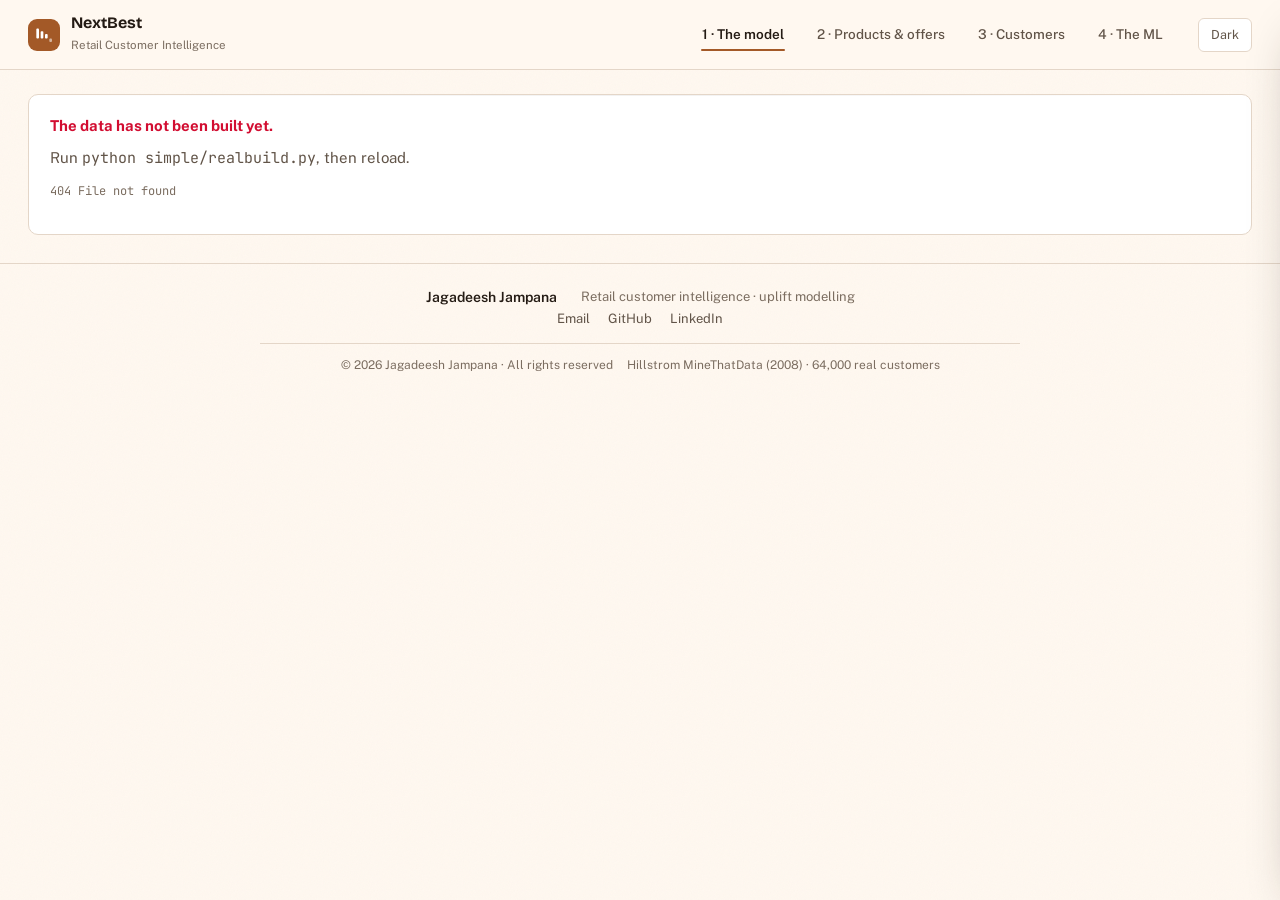
==== commit ea88f201: "The answer becomes a ledger; black dark mode; fix the visit-value arithmetic The answer bar was two " ====
--- a/docs/index.html
+++ b/docs/index.html
@@ -9,8 +9,8 @@
 <link rel="preconnect" href="https://fonts.googleapis.com">
 <link rel="preconnect" href="https://fonts.gstatic.com" crossorigin>
 <link rel="stylesheet" href="https://fonts.googleapis.com/css2?family=Bricolage+Grotesque:opsz,wght@12..96,600;12..96,700;12..96,800&family=JetBrains+Mono:wght@400;500&family=Public+Sans:wght@400;500;600&display=swap">
-<link rel="stylesheet" href="styles.css?v=4a8e8491">
-<link rel="icon" href="data:image/svg+xml,<svg xmlns='http://www.w3.org/2000/svg' viewBox='0 0 32 32'><rect width='32' height='32' rx='8' fill='%23AD5E29'/><g fill='white' transform='translate(4 4) scale(1)'><rect x='2.8' y='4.2' width='3.2' height='12' rx='1.1'/><rect x='8' y='7.4' width='3.2' height='8.8' rx='1.1'/><rect x='13.2' y='10.8' width='3.2' height='5.4' rx='1.1'/><rect x='18.4' y='16.2' width='3.2' height='4.2' rx='1.1' opacity='.55'/></g></svg>">
+<link rel="stylesheet" href="styles.css?v=a487974a">
+<link rel="icon" href="data:image/svg+xml,<svg xmlns='http://www.w3.org/2000/svg' viewBox='0 0 32 32'><rect width='32' height='32' rx='8' fill='%23A35927'/><g fill='white' transform='translate(4 4) scale(1)'><rect x='2.8' y='4.2' width='3.2' height='12' rx='1.1'/><rect x='8' y='7.4' width='3.2' height='8.8' rx='1.1'/><rect x='13.2' y='10.8' width='3.2' height='5.4' rx='1.1'/><rect x='18.4' y='16.2' width='3.2' height='4.2' rx='1.1' opacity='.55'/></g></svg>">
 <script>window.NB_STATIC=1</script>
 </head>
 <body>
@@ -51,6 +51,6 @@
 <div class="scrim" id="scrim"></div>
 <aside class="drawer" id="drawer" aria-label="Customer detail"></aside>
 
-<script src="app.js?v=efc2454f"></script>
+<script src="app.js?v=9bcc05cc"></script>
 </body>
 </html>
--- a/docs/styles.css
+++ b/docs/styles.css
@@ -1,7 +1,8 @@
 /* ==========================================================================
    NextBest - Retail Customer Intelligence
 
-   Theme: WARM. Cream and espresso, copper brand, colour only on the data.
+   Theme: WARM LIGHT / BLACK DARK. Cream #FFF8F0 by day, true black by night,
+   copper brand, colour only on the data.
 
    Anchored on #FFF8F0 and #2C1A0E. The neutrals carry a warm hue rather than
    being flat grey, which is what stops an interface reading as defaulted.
@@ -34,7 +35,7 @@
   --ink:#241B14; --ink2:#615448; --ink3:#7B6D60;
 
   /* ---- brand: identity, navigation, focus. Never a data colour. -------- */
-  --accent:#AD5E29; --accent-soft:#FAECE1; --on-accent:#FFFFFF;
+  --accent:#A35927; --accent-soft:#FAECE1; --on-accent:#FFFFFF;
 
   /* ---- the four decisions: the only hue that carries meaning ----------- */
   --act:#0967DB;     --act-soft:#E3EEFC;     /* contact them       5.31:1 */
@@ -59,18 +60,18 @@
   color-scheme:light;
 }
 [data-theme="dark"]{
-  --bg:#2C1A0E; --card:#3F2715; --card2:#4F341E; --card3:#5F4029;
-  --line:#724C2F; --line2:#8B6141;
-  --ink:#FBF6F1; --ink2:#DACCBE; --ink3:#B5A28F;
-
-  --accent:#D37E45; --accent-soft:#4F341E; --on-accent:#2C1A0E;
-
-  --act:#4294F7;     --act-soft:#122236;     /* 4.83:1 */
-  --caution:#FBAD04; --caution-soft:#33280F; /* 7.72:1 */
-  --dead:#B5A28F;    --dead-soft:#4F341E;    /* 4.94:1 */
-  --harm:#F5607B;    --harm-soft:#361218;    /* 4.60:1 */
-  --on-harm:#2C1A0E;
-  --act-v:#4294F7; --caution-v:#FFAE01; --dead-v:#B5A28F; --harm-v:#F5607B;
+  --bg:#000000; --card:#141414; --card2:#1F1F1F; --card3:#2B2B2B;
+  --line:#383838; --line2:#505050;
+  --ink:#FFFFFF; --ink2:#9D9995; --ink3:#898581;
+
+  --accent:#D37E45; --accent-soft:#231810; --on-accent:#000000;
+
+  --act:#1F80F6;     --act-soft:#0E1B2B;     /* 4.66:1 */
+  --caution:#FBAD04; --caution-soft:#2A2109; /* 9.63:1 */
+  --dead:#898581;    --dead-soft:#1F1F1F;    /* 4.55:1 */
+  --harm:#F23557;    --harm-soft:#2E1017;    /* 4.53:1 */
+  --on-harm:#000000;
+  --act-v:#1F80F6; --caution-v:#FFAE01; --dead-v:#898581; --harm-v:#F23557;
 
   --pos:var(--act); --neg:var(--harm); --zero:var(--ink3);
 
@@ -81,7 +82,7 @@
 
   --shadow:0 1px 2px rgba(0,0,0,.4), 0 1px 3px rgba(0,0,0,.3);
   --lift:0 18px 48px -20px rgba(0,0,0,.85);
-  --grain:url("data:image/svg+xml,%3Csvg xmlns='http://www.w3.org/2000/svg' width='140' height='140'%3E%3Cfilter id='g'%3E%3CfeTurbulence type='fractalNoise' baseFrequency='.85' numOctaves='3' stitchTiles='stitch'/%3E%3C/filter%3E%3Crect width='140' height='140' filter='url(%23g)' opacity='.045'/%3E%3C/svg%3E");
+  --grain:url("data:image/svg+xml,%3Csvg xmlns='http://www.w3.org/2000/svg' width='140' height='140'%3E%3Cfilter id='g'%3E%3CfeTurbulence type='fractalNoise' baseFrequency='.85' numOctaves='3' stitchTiles='stitch'/%3E%3C/filter%3E%3Crect width='140' height='140' filter='url(%23g)' opacity='.02'/%3E%3C/svg%3E");
   color-scheme:dark;
 }
 
@@ -698,10 +699,24 @@
            padding:20px 24px 16px;margin-bottom:16px}
 .answerbar .ab-k{font-family:"JetBrains Mono",monospace;font-size:9.5px;letter-spacing:.13em;
                  text-transform:uppercase;color:var(--ink3);margin-bottom:10px}
-.answerbar .ab-l{margin:0 0 6px;font-size:clamp(16px,2.1vw,20px);line-height:1.35;
-                 letter-spacing:-.015em;color:var(--ink);font-weight:500}
-.answerbar .ab-l b{font-weight:700}
-.answerbar .ab-l b.up{color:var(--act)} .answerbar .ab-l b.dn{color:var(--harm)}
+.ledger{display:grid;gap:1px;background:var(--line);border:1px solid var(--line);
+        border-radius:var(--r2);overflow:hidden}
+.ledger>div{display:grid;grid-template-columns:1.6fr 1fr 1fr 1fr;gap:14px;
+            background:var(--card);padding:13px 18px;align-items:baseline}
+.ledger .lh{background:var(--card2);padding:9px 18px}
+.ledger .lh span{font-family:"JetBrains Mono",monospace;font-size:9.5px;letter-spacing:.11em;
+                 text-transform:uppercase;color:var(--ink3);text-align:right}
+.ledger .lh span:first-child{text-align:left}
+.ledger .lr span{text-align:right;font-size:clamp(17px,2vw,22px);font-weight:700;
+                 letter-spacing:-.02em;font-variant-numeric:tabular-nums;color:var(--ink)}
+.ledger .lr span.up{color:var(--act)} .ledger .lr span.dn{color:var(--harm)}
+.ledger .lr .w{text-align:left;font-size:14.5px;font-weight:600;color:var(--ink)}
+.ledger .lr .w em{display:block;font-style:normal;font-size:12px;font-weight:400;
+                  color:var(--ink3);margin-top:3px;font-variant-numeric:tabular-nums}
+@media(max-width:720px){.ledger>div{grid-template-columns:1fr 1fr;gap:8px 12px}
+  .ledger .lh{display:none}}
+.answerbar .ab-note{margin-top:13px;padding-top:11px;border-top:1px solid var(--line);
+                    font-size:12.5px;color:var(--ink3);max-width:80ch}
 
 /* == masthead == */
 .mh{
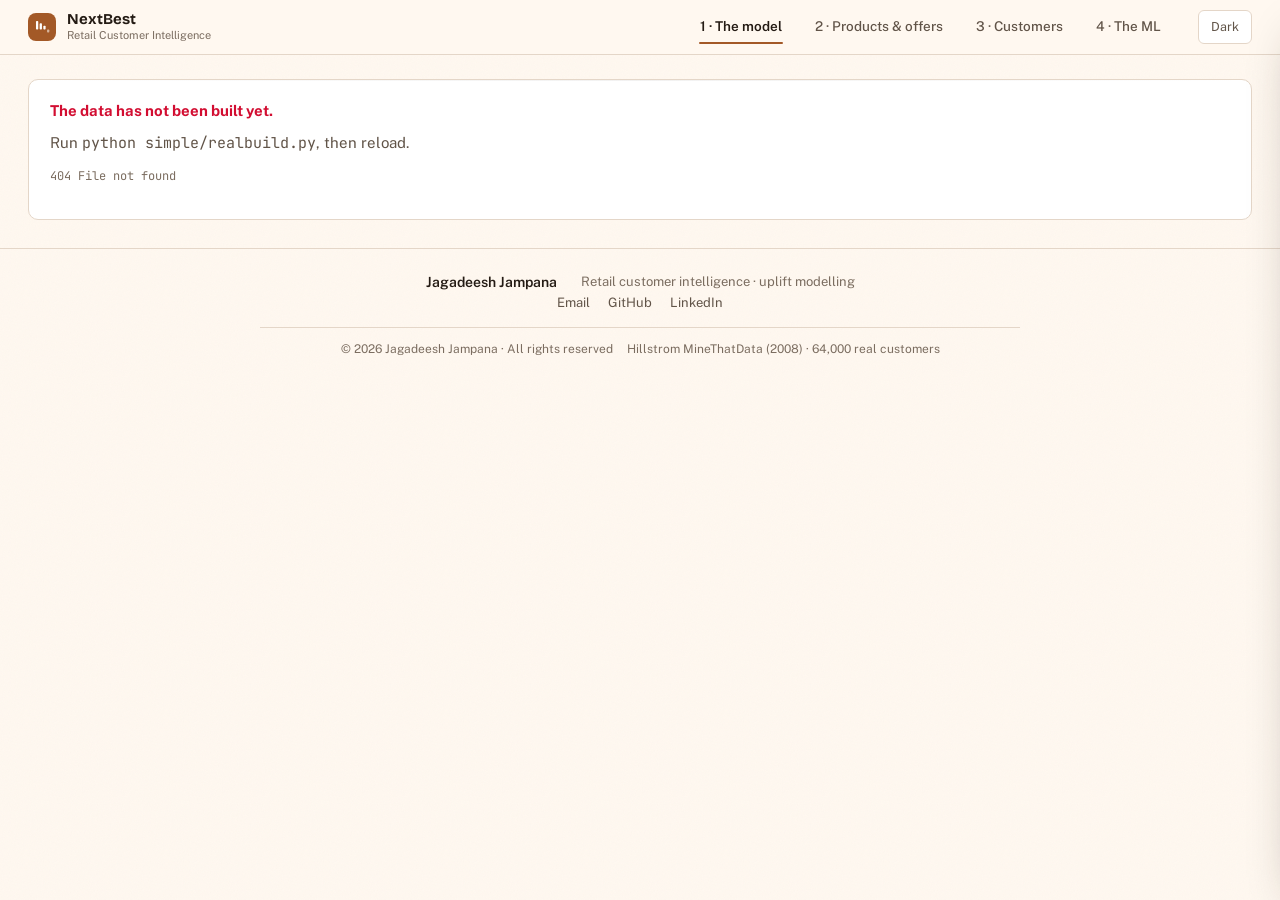
==== commit 985bde77: "Provenance into the masthead, frame fits one screen, faster reveal The AI-project kicker and the dat" ====
--- a/docs/index.html
+++ b/docs/index.html
@@ -9,7 +9,7 @@
 <link rel="preconnect" href="https://fonts.googleapis.com">
 <link rel="preconnect" href="https://fonts.gstatic.com" crossorigin>
 <link rel="stylesheet" href="https://fonts.googleapis.com/css2?family=Bricolage+Grotesque:opsz,wght@12..96,600;12..96,700;12..96,800&family=JetBrains+Mono:wght@400;500&family=Public+Sans:wght@400;500;600&display=swap">
-<link rel="stylesheet" href="styles.css?v=a487974a">
+<link rel="stylesheet" href="styles.css?v=3931c7ef">
 <link rel="icon" href="data:image/svg+xml,<svg xmlns='http://www.w3.org/2000/svg' viewBox='0 0 32 32'><rect width='32' height='32' rx='8' fill='%23A35927'/><g fill='white' transform='translate(4 4) scale(1)'><rect x='2.8' y='4.2' width='3.2' height='12' rx='1.1'/><rect x='8' y='7.4' width='3.2' height='8.8' rx='1.1'/><rect x='13.2' y='10.8' width='3.2' height='5.4' rx='1.1'/><rect x='18.4' y='16.2' width='3.2' height='4.2' rx='1.1' opacity='.55'/></g></svg>">
 <script>window.NB_STATIC=1</script>
 </head>
@@ -51,6 +51,6 @@
 <div class="scrim" id="scrim"></div>
 <aside class="drawer" id="drawer" aria-label="Customer detail"></aside>
 
-<script src="app.js?v=9bcc05cc"></script>
+<script src="app.js?v=6bcb4a35"></script>
 </body>
 </html>
--- a/docs/styles.css
+++ b/docs/styles.css
@@ -101,7 +101,8 @@
   .rv,.rv.in{opacity:1!important;transform:none!important}
   body{background:#fff!important;background-image:none!important;color:#000}
   .top,.tabs,.dl,.iconbtn,.scrim,.drawer{display:none!important}
-  body::after,body::before{display:none!important}
+  body::after,body::before,.frame1::after{display:none!important}
+  .frame1{animation:none!important;clip-path:none!important}
   .card,.mblock,.hero,.rw,.groups{break-inside:avoid;page-break-inside:avoid}
 }
 body{margin:0;background-color:var(--bg);background-image:var(--grain);color:var(--ink);
@@ -121,14 +122,21 @@
 /* ---------------------------------------------------------------- header */
 .top{position:sticky;top:0;z-index:30;background:color-mix(in srgb,var(--bg) 92%,transparent);
      backdrop-filter:blur(14px);border-bottom:1px solid var(--line)}
-.top-in{max-width:1760px;margin:0 auto;padding:13px clamp(16px,2.2vw,34px);display:flex;align-items:center;gap:20px}
-.brand{display:flex;align-items:center;gap:11px;flex:none}
-.mark{width:32px;height:32px;border-radius:9px;background:var(--accent);display:grid;place-items:center;
+.top-in{max-width:1760px;margin:0 auto;padding:9px clamp(16px,2.2vw,34px);
+        display:flex;align-items:center;gap:22px}
+.brand{display:flex;align-items:center;gap:11px;flex:1 1 auto;min-width:0}
+.brand>div:last-child{min-width:0}
+.mark{width:28px;height:28px;border-radius:8px;background:var(--accent);display:grid;place-items:center;
       color:var(--on-accent);flex:none}
-.mark svg{width:20px;height:20px;display:block}
-.brand b{font-family:"Bricolage Grotesque",sans-serif;font-weight:700;font-size:16px;display:block;line-height:1.2}
-.brand span{font-size:11.5px;color:var(--ink3)}
-.tabs{display:flex;gap:3px;margin-left:auto}
+.mark svg{width:17px;height:17px;display:block}
+.brand b{font-family:"Bricolage Grotesque",sans-serif;font-weight:700;font-size:15px;display:block;line-height:1.2}
+/* One line, truncated rather than wrapped, so it can never push the nav. */
+.brand span{display:block;font-size:11px;color:var(--ink3);white-space:nowrap;
+            overflow:hidden;text-overflow:ellipsis;line-height:1.45}
+.brand span i{font-style:normal;color:var(--line2);margin:0 7px}
+.brand span a{color:var(--ink3);text-decoration:underline;text-underline-offset:2px}
+.brand span a:hover{color:var(--ink2)}
+.tabs{display:flex;gap:3px;margin-left:auto;flex:none;white-space:nowrap}
 .tab{background:none;border:none;padding:7px 15px;border-radius:var(--r2);color:var(--ink2);
      position:relative;
      font-size:13.5px;font-weight:500;transition:.15s}
@@ -167,7 +175,7 @@
          border-radius:var(--r);padding:24px 26px}
 .problem .lab{color:var(--stop)}
 .problem h2{font-size:clamp(20px,3vw,27px);line-height:1.22;margin-bottom:13px;max-width:30ch}
-.problem p{color:var(--ink2);font-size:14.5px;max-width:80ch}
+.problem p{color:var(--ink2);font-size:14.5px;max-width:105ch}
 .problem .aside{background:var(--stop-soft);border-radius:var(--r2);padding:12px 15px;
                 font-size:13.5px;color:var(--ink2);margin-top:4px}
 .problem .aside b{color:var(--ink)}
@@ -184,9 +192,9 @@
         line-height:1;letter-spacing:-.045em;color:var(--stop);flex:none}
 .big .t{font-size:clamp(17px,2.2vw,21px);color:var(--ink);font-weight:600;
         letter-spacing:-.015em;line-height:1.25;max-width:20ch}
-.answer .detail{font-size:14.5px;color:var(--ink2);max-width:82ch;margin:0 0 14px}
+.answer .detail{font-size:14.5px;color:var(--ink2);max-width:105ch;margin:0 0 14px}
 .answer .detail b{color:var(--ink);font-weight:600}
-.answer .sol{font-size:14.5px;color:var(--ink2);max-width:82ch;margin:0;
+.answer .sol{font-size:14.5px;color:var(--ink2);max-width:105ch;margin:0;
              border-top:1px solid var(--line);padding-top:14px}
 .answer .sol b{color:var(--ink)}
 
@@ -467,7 +475,7 @@
 .pred .lab{color:var(--accent);margin-bottom:9px}
 .pred p{margin:0;font-size:clamp(16px,2.1vw,19px);line-height:1.35;color:var(--ink);
         font-weight:500;letter-spacing:-.01em;max-width:46ch}
-.pred .sub{margin-top:10px;font-size:13.5px;color:var(--ink2);font-weight:400;max-width:70ch}
+.pred .sub{margin-top:10px;font-size:13.5px;color:var(--ink2);font-weight:400;max-width:105ch}
 
 .mpred{background:var(--card2);border-radius:var(--r2);padding:13px 16px;margin-bottom:16px}
 .mpred .k{font-family:"JetBrains Mono",monospace;font-size:9.5px;letter-spacing:.11em;
@@ -488,7 +496,7 @@
 .hero-top{padding:24px 26px 20px;border-bottom:1px solid var(--line)}
 .hero-top .lab{color:var(--ink3)}
 .hero-top h2{font-size:clamp(19px,2.8vw,25px);line-height:1.25;max-width:34ch;margin-bottom:10px}
-.hero-top p{margin:0;color:var(--ink2);font-size:14px;max-width:84ch}
+.hero-top p{margin:0;color:var(--ink2);font-size:14px;max-width:105ch}
 .hero-grid{display:grid;grid-template-columns:auto 1fr}
 @media(max-width:820px){.hero-grid{grid-template-columns:1fr}}
 .hero-num{padding:22px 26px;border-right:1px solid var(--line);display:flex;
@@ -526,7 +534,7 @@
          padding:17px 21px;margin-bottom:16px;display:flex;gap:16px;align-items:baseline;flex-wrap:wrap}
 .oneline .k{font-family:"JetBrains Mono",monospace;font-size:9.5px;letter-spacing:.12em;
             text-transform:uppercase;color:var(--accent);flex:none;padding-top:3px}
-.oneline p{margin:0;font-size:15.5px;color:var(--ink);font-weight:500;max-width:74ch}
+.oneline p{margin:0;font-size:15.5px;color:var(--ink);font-weight:500;max-width:105ch}
 .oneline p span{display:block;font-weight:400;font-size:13px;color:var(--ink2);margin-top:5px}
 
 /* expandable detail row inside the standard table */
@@ -627,7 +635,7 @@
 .kicker .badge3::before{content:"";width:6px;height:6px;border-radius:50%;background:currentColor}
 .intro h1{font-size:clamp(23px,3.6vw,33px);line-height:1.18;letter-spacing:-.03em;
           max-width:24ch;margin-bottom:13px}
-.intro .lead{font-size:15.5px;color:var(--ink2);max-width:82ch;margin:0}
+.intro .lead{font-size:15.5px;color:var(--ink2);max-width:105ch;margin:0}
 
 .pwd{display:grid;grid-template-columns:1fr 1fr;gap:1px;background:var(--line);
      border:1px solid var(--line);border-radius:var(--r);overflow:hidden;margin-top:22px}
@@ -649,7 +657,7 @@
               text-transform:uppercase;color:var(--stop);margin-bottom:11px}
 .probblock h1{font-size:clamp(23px,3.6vw,33px);line-height:1.18;letter-spacing:-.03em;
               max-width:26ch;margin-bottom:13px}
-.probblock p{font-size:15px;color:var(--ink2);max-width:80ch;margin:0 0 12px}
+.probblock p{font-size:15px;color:var(--ink2);max-width:105ch;margin:0 0 12px}
 .probblock .cost{display:inline-block;background:var(--stop-soft);color:var(--ink2);
                  border-radius:var(--r2);padding:10px 14px;font-size:13.5px;margin:0}
 
@@ -658,7 +666,7 @@
              text-transform:uppercase;color:var(--good);margin-bottom:11px}
 .solblock h2{font-size:clamp(19px,2.7vw,25px);line-height:1.24;letter-spacing:-.025em;
              max-width:28ch;margin-bottom:11px}
-.solblock p{font-size:14.5px;color:var(--ink2);max-width:80ch;margin:0}
+.solblock p{font-size:14.5px;color:var(--ink2);max-width:105ch;margin:0}
 .deliv{display:grid;grid-template-columns:repeat(auto-fit,minmax(186px,1fr));gap:10px;margin-top:18px}
 .deliv>div{background:var(--card2);border:1px solid var(--line);border-radius:var(--r2);
            padding:13px 15px}
@@ -679,35 +687,34 @@
 .ps2 .p2 .h,.ps2 .s2 .h{color:var(--ink3)}
 .ps2 h3{font-size:clamp(17px,2.3vw,21px);line-height:1.25;letter-spacing:-.02em;
         margin-bottom:11px;max-width:24ch}
-.ps2 p{font-size:14px;color:var(--ink2);margin:0 0 12px;max-width:44ch}
-.ps2 .tagline{display:block;font-size:13px;padding:10px 13px;border-radius:var(--r2);
-              background:var(--card2);color:var(--ink2);margin:0;
-              border-left:3px solid var(--act)}
-.ps2 .chips2{display:flex;flex-wrap:wrap;gap:7px;margin-top:2px}
-.ps2 .chips2 button{background:var(--card2);border:1px solid var(--line);border-radius:20px;
-                    cursor:pointer;font:inherit;transition:.15s;text-align:left}
-.ps2 .chips2 button:hover{border-color:var(--accent);color:var(--ink)}
-.ps2 .chips2 span{background:var(--card2);border:1px solid var(--line);border-radius:20px;
-                  padding:5px 11px;font-size:12px;color:var(--ink2)}
-.ps2 .chips2 b{color:var(--ink);font-weight:600}
-/* Both columns end in the same shape, so the eye reads them as a pair. */
-.ps2>div{display:flex;flex-direction:column}
-.ps2 .tagline,.ps2 .chips2{margin-top:auto}
+.ps2 p{font-size:14.5px;color:var(--ink2);margin:0 0 12px;max-width:none}
+/* The columns used to be flex so the note and the chips could be pinned to the
+   bottom edge. Both are gone, so the flex column only held empty space open. */
 
 /* ---- the answer bar: the finding, above the fold, priced live ---------- */
 .answerbar{background:var(--card);border:1px solid var(--line);border-radius:var(--r);
            padding:20px 24px 16px;margin-bottom:16px}
-.answerbar .ab-k{font-family:"JetBrains Mono",monospace;font-size:9.5px;letter-spacing:.13em;
-                 text-transform:uppercase;color:var(--ink3);margin-bottom:10px}
+.answerbar .ab-k{display:block;font-family:"JetBrains Mono",monospace;font-size:9.5px;
+                 letter-spacing:.13em;text-transform:uppercase;color:var(--ink3);margin-bottom:10px}
+/* Question and answer are the first thing on the page, so both fit one screen. */
+.answerbar .ab-q{margin-bottom:16px;padding-bottom:15px;border-bottom:1px solid var(--line)}
+/* No text-wrap:balance here -- balance splits a line that would otherwise fit,
+   which is the opposite of what this needs. */
+.answerbar .ab-q p{margin:0;font-size:clamp(16px,1.7vw,21px);line-height:1.3;
+                   letter-spacing:-.02em;font-weight:600;color:var(--ink);
+                   max-width:none;white-space:nowrap;overflow:hidden;
+                   text-overflow:ellipsis}
+@media(max-width:900px){.answerbar .ab-q p{white-space:normal}}
+.answerbar .ab-q p b{color:var(--accent);font-weight:700}
 .ledger{display:grid;gap:1px;background:var(--line);border:1px solid var(--line);
         border-radius:var(--r2);overflow:hidden}
-.ledger>div{display:grid;grid-template-columns:1.6fr 1fr 1fr 1fr;gap:14px;
+.ledger>div{display:grid;grid-template-columns:1.5fr 1fr 1fr 1fr 1fr;gap:12px;
             background:var(--card);padding:13px 18px;align-items:baseline}
 .ledger .lh{background:var(--card2);padding:9px 18px}
 .ledger .lh span{font-family:"JetBrains Mono",monospace;font-size:9.5px;letter-spacing:.11em;
                  text-transform:uppercase;color:var(--ink3);text-align:right}
 .ledger .lh span:first-child{text-align:left}
-.ledger .lr span{text-align:right;font-size:clamp(17px,2vw,22px);font-weight:700;
+.ledger .lr span{text-align:right;font-size:clamp(15px,1.7vw,20px);font-weight:700;
                  letter-spacing:-.02em;font-variant-numeric:tabular-nums;color:var(--ink)}
 .ledger .lr span.up{color:var(--act)} .ledger .lr span.dn{color:var(--harm)}
 .ledger .lr .w{text-align:left;font-size:14.5px;font-weight:600;color:var(--ink)}
@@ -716,45 +723,13 @@
 @media(max-width:720px){.ledger>div{grid-template-columns:1fr 1fr;gap:8px 12px}
   .ledger .lh{display:none}}
 .answerbar .ab-note{margin-top:13px;padding-top:11px;border-top:1px solid var(--line);
-                    font-size:12.5px;color:var(--ink3);max-width:80ch}
+                    font-size:12.5px;color:var(--ink3);max-width:105ch}
 
 /* == masthead == */
-.mh{
-  position:relative;display:grid;grid-template-columns:1fr auto;gap:20px;align-items:center;
-  background:var(--card);border:1px solid var(--line);border-radius:var(--r);
-  padding:17px 22px;margin-bottom:16px;overflow:hidden;
-}
-/* Brand rule, deliberately not semantic. A green/orange split here put orange
-   directly above "real customer data" and crossed over the problem/solution
-   cards below, reading as an X. The five bars already carry the 4-vs-1 meaning,
-   and they sit next to the sentence that explains them. */
-.mh::before{content:"";position:absolute;inset:0 0 auto 0;height:2px;background:var(--accent)}
-@media(max-width:760px){.mh{grid-template-columns:1fr;gap:14px}}
-
-.mh-left{display:flex;align-items:center;gap:15px;min-width:0}
-.mh-dots{display:flex;gap:5px;flex:none;align-items:flex-end}
-.mh-dots i{width:7px;border-radius:4px;background:var(--good);display:block}
-.mh-dots i:nth-child(1){height:20px}
-.mh-dots i:nth-child(2){height:16px}
-.mh-dots i:nth-child(3){height:13px}
-.mh-dots i:nth-child(4){height:10px}
-.mh-dots i:nth-child(5){height:7px;background:var(--stop)}
-
-.mh-k{font-family:"JetBrains Mono",monospace;font-size:9px;letter-spacing:.16em;
-      text-transform:uppercase;color:var(--ink3);margin-bottom:4px}
-.mh-v{font-size:14.5px;font-weight:600;color:var(--ink);letter-spacing:-.01em;line-height:1.25}
-.mh-v em{font-style:normal;color:var(--ink3);font-weight:400}
-
-.mh-right{display:flex;align-items:center;gap:12px;flex:none;
-          border-left:1px solid var(--line);padding-left:20px}
-@media(max-width:760px){.mh-right{border-left:none;padding-left:0;border-top:1px solid var(--line);padding-top:14px}}
-.mh-seal{width:30px;height:30px;border-radius:50%;flex:none;display:grid;place-items:center;
-         background:var(--act-soft);color:var(--act);font-size:14px;font-weight:700;
-         border:1.5px solid var(--act)}
-.mh-right .mh-k{color:var(--ink3)}
-.mh-src{font-size:12.5px;color:var(--ink3);margin-top:2px}
-.mh-src a{color:var(--ink3);text-decoration:underline;text-underline-offset:2px}
-.mh-src a:hover{color:var(--ink)}
+
+
+/* the two halves sit on one line: this is provenance, not a section */
+
 
 /* == ml reference == */
 .eqrow .eq,.lrn .bd2 .eq{background:var(--card2);border:1px solid var(--line);
@@ -831,6 +806,37 @@
 .legend i{display:inline-block;width:10px;height:10px;border-radius:2px;flex:none;
           margin-right:7px}
 
+/* One frame holds the problem, what this is, and the answer, so the whole
+   argument lands in a single screen without scrolling. */
+.frame1{position:relative;border:1px solid var(--line);border-radius:var(--r);
+        background:var(--card);overflow:hidden;margin-bottom:16px}
+.frame1 .ps2{border:none;border-radius:0;margin:0;background:var(--line)}
+/* Everything below is sized so the whole frame -- problem, what this is, and
+   the answer -- clears one 1080p screen at 100% zoom, roughly 830px of page
+   once browser chrome and the app header are taken out. */
+.frame1 .ps2>div{padding:13px 20px 14px}
+.frame1 .ps2 .h{margin-bottom:6px}
+.frame1 .ps2 h3{font-size:clamp(15px,1.6vw,17.5px);margin-bottom:6px;
+                line-height:1.22;max-width:30ch}
+/* Ties with .ps2 p:last-child on specificity, so the last paragraph kept its
+   margin and left a band of empty card under the text. Zero it here instead. */
+.frame1 .ps2 p{font-size:13px;margin-bottom:0;line-height:1.45}
+.frame1 .answerbar{border:none;border-radius:0;margin:0;
+                   border-top:1px solid var(--line);padding:13px 20px 12px}
+/* The question sits on the same line as its label rather than above it. */
+.frame1 .ab-q{display:flex;align-items:baseline;gap:14px;flex-wrap:wrap;
+              margin-bottom:11px;padding-bottom:10px}
+.frame1 .ab-q .ab-k{margin:0;flex:none}
+.frame1 .ab-q p{font-size:clamp(15px,1.6vw,18px);flex:1;min-width:0}
+.frame1 .answerbar>.ab-k{margin-bottom:7px}
+.frame1 .ledger>div{padding:7px 16px}
+.frame1 .ledger .lh{padding:6px 16px}
+.frame1 .ledger .lr span{font-size:clamp(14px,1.35vw,18px)}
+.frame1 .ledger .lr .w{font-size:13px}
+.frame1 .ledger .lr .w em{font-size:11px;margin-top:1px}
+.frame1 .ab-note{margin-top:8px;padding-top:7px;font-size:11.5px;
+                 max-width:none;white-space:normal}
+
 /* == opening sequence ==
    One pass on first paint. Everything is `both`-filled so an element is never
    left mid-animation, and the whole block is inside prefers-reduced-motion. */
@@ -860,33 +866,40 @@
     background:linear-gradient(90deg,transparent 42%,
                color-mix(in srgb,var(--ink) 9%,transparent) 50%,transparent 58%);
     animation:nb-sweep 1s cubic-bezier(.4,0,.2,1) .08s both}
+
+  /* The whole first screen opens like a sheet being unrolled: the frame is
+     clipped to nothing and released downward, with one warm pass of light
+     travelling across it as it opens. clip-path is used rather than transform
+     so it cannot fight the scroll-reveal, which owns transform on this element. */
+  @keyframes nb-unfold{from{clip-path:inset(0 0 100% 0)}
+                       to{clip-path:inset(0 0 0 0)}}
+  @keyframes nb-sheen{from{transform:translateX(-118%) skewX(-14deg)}
+                      to{transform:translateX(118%) skewX(-14deg)}}
+  body.boot .frame1{animation:nb-unfold .9s cubic-bezier(.22,1,.36,1) .26s both}
+  body.boot .frame1::after{content:"";position:absolute;inset:0;z-index:3;
+    pointer-events:none;
+    background:linear-gradient(100deg,transparent 34%,
+               color-mix(in srgb,var(--accent) 18%,transparent) 50%,transparent 66%);
+    animation:nb-sheen 1.15s cubic-bezier(.4,0,.2,1) .5s both}
 }
 
 /* == scroll reveal == */
 /* Guarded by prefers-reduced-motion: with motion reduced, nothing ever hides,
    so the page is fully readable even if the observer never runs. */
 @media (prefers-reduced-motion: no-preference){
-  .rv{opacity:0;transform:translateY(18px);
-      transition:opacity .6s cubic-bezier(.16,.8,.3,1) var(--d,0ms),
-                 transform .6s cubic-bezier(.16,.8,.3,1) var(--d,0ms)}
+  .rv{opacity:0;transform:translateY(12px);
+      transition:opacity .42s cubic-bezier(.16,.8,.3,1) var(--d,0ms),
+                 transform .42s cubic-bezier(.16,.8,.3,1) var(--d,0ms)}
   .rv.in{opacity:1;transform:none}
 
   /* children of a revealed block cascade after it */
   .rv .groups>*, .rv .ps2>*, .rv .breakeven>*, .rv .exp>*,
   .rv .vs>*, .rv .kpis>*, .rv .deliv>*, .rv tbody tr{
     opacity:0;transform:translateY(9px);
-    transition:opacity .45s ease var(--cd,0ms), transform .45s ease var(--cd,0ms)}
+    transition:opacity .32s ease var(--cd,0ms), transform .32s ease var(--cd,0ms)}
   .rv.in .groups>*, .rv.in .ps2>*, .rv.in .breakeven>*, .rv.in .exp>*,
   .rv.in .vs>*, .rv.in .kpis>*, .rv.in .deliv>*, .rv.in tbody tr{
     opacity:1;transform:none}
-
-  /* one sheen across the masthead on first paint, then never again */
-  .mh{position:relative;overflow:hidden}
-  .mh::after{content:"";position:absolute;inset:0;pointer-events:none;
-    background:linear-gradient(105deg,transparent 35%,
-      color-mix(in srgb,var(--accent) 12%,transparent) 50%,transparent 65%);
-    transform:translateX(-120%);animation:sheen 1.5s .35s ease-out 1}
-  @keyframes sheen{to{transform:translateX(120%)}}
 
   /* the headline figure lands a beat after its card */
   .big2,.hero-num .big2{animation:pop .55s .25s cubic-bezier(.16,.9,.3,1) both}
@@ -977,7 +990,6 @@
 .grp .ghead .ico{width:17px;height:17px;stroke-width:2.1}
 .verdictbar .big3 .ico{width:.9em;height:.9em;margin-right:6px}
 .dl button .ico{margin-right:7px}
-.mh-seal .ico{width:15px;height:15px;stroke-width:2.4}
 
 /* == polarity == */
 /* One language everywhere: blue is more/act, red is less/harm, grey is nothing.
@@ -1007,7 +1019,6 @@
 [data-theme="dark"] .card::before,[data-theme="dark"] .hero::before,
 [data-theme="dark"] .pcard::before,[data-theme="dark"] .rw::before{
   background:linear-gradient(90deg,transparent,color-mix(in srgb,#fff 8%,transparent),transparent)}
-.mh::before{border-radius:var(--r) var(--r) 0 0}
 
 /* The two opening cards carry a little more presence than the rest. */
 .ps2>div{padding:26px 28px}
